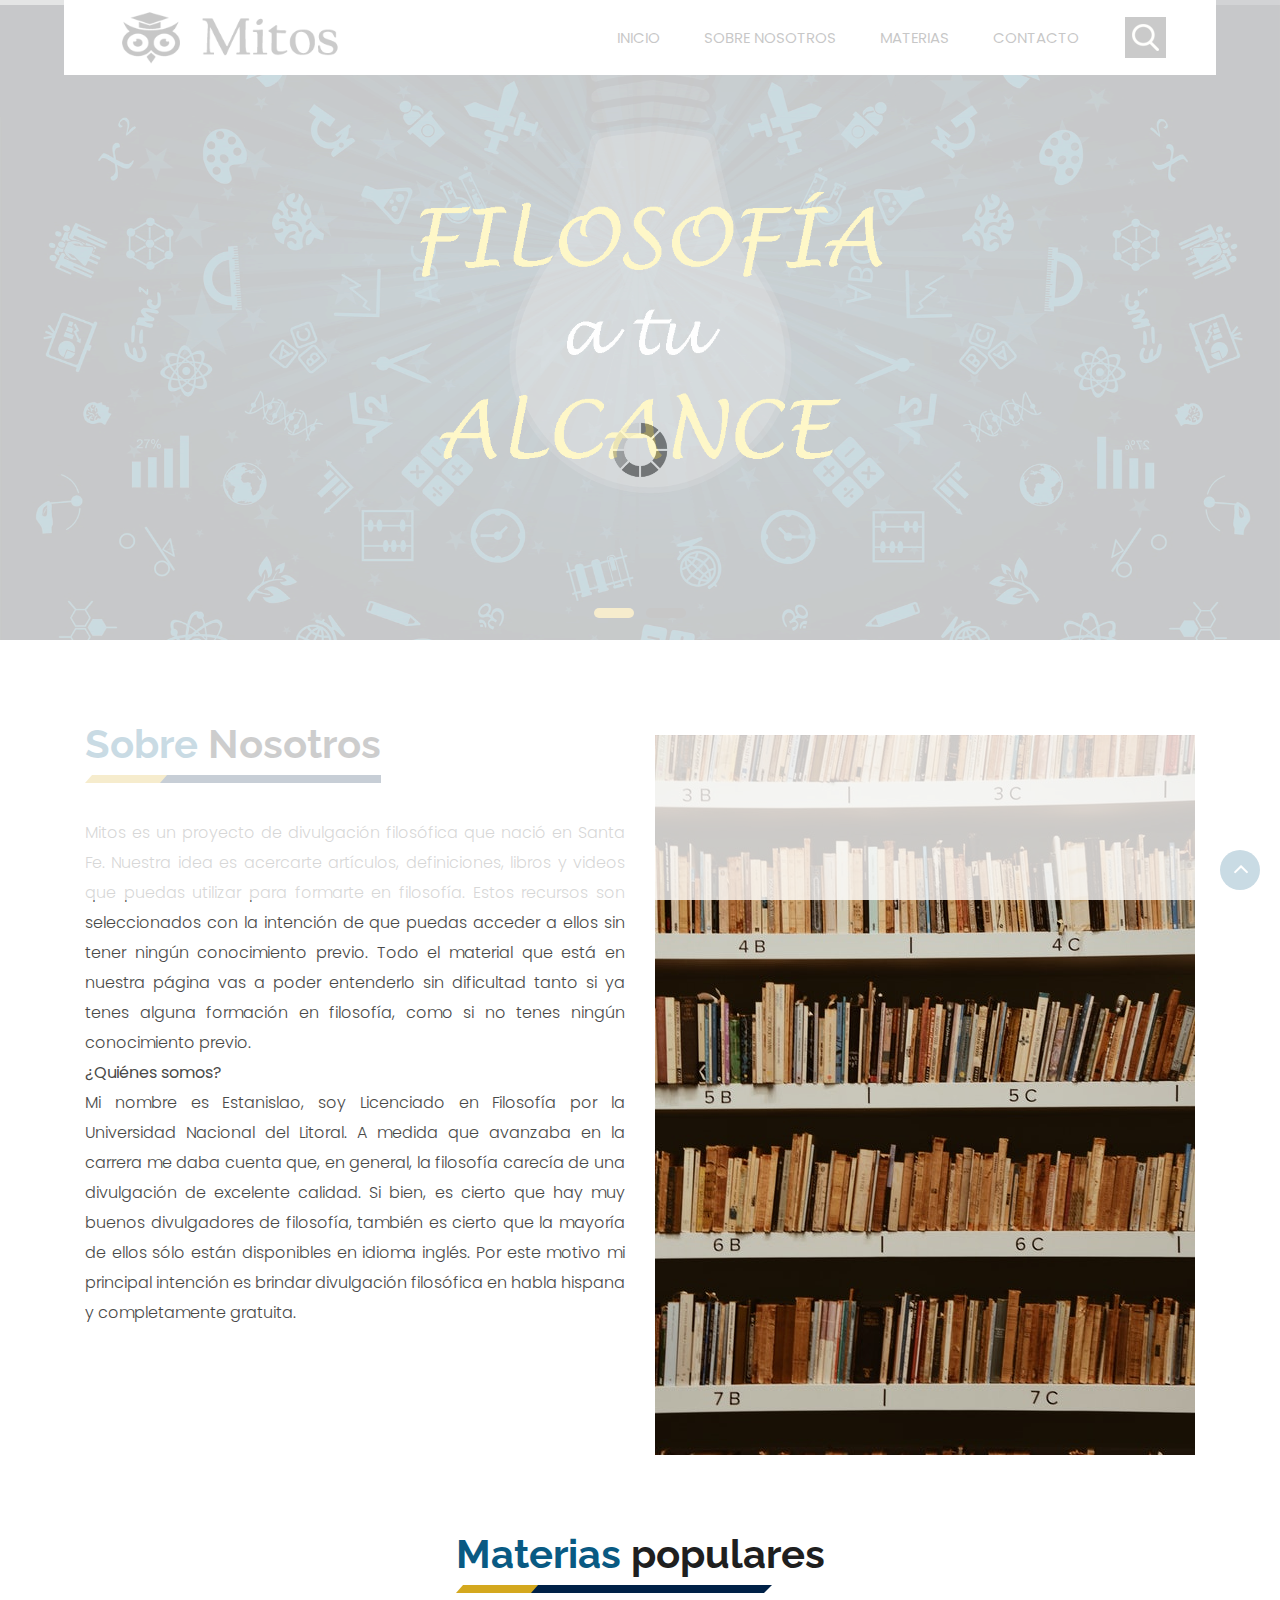
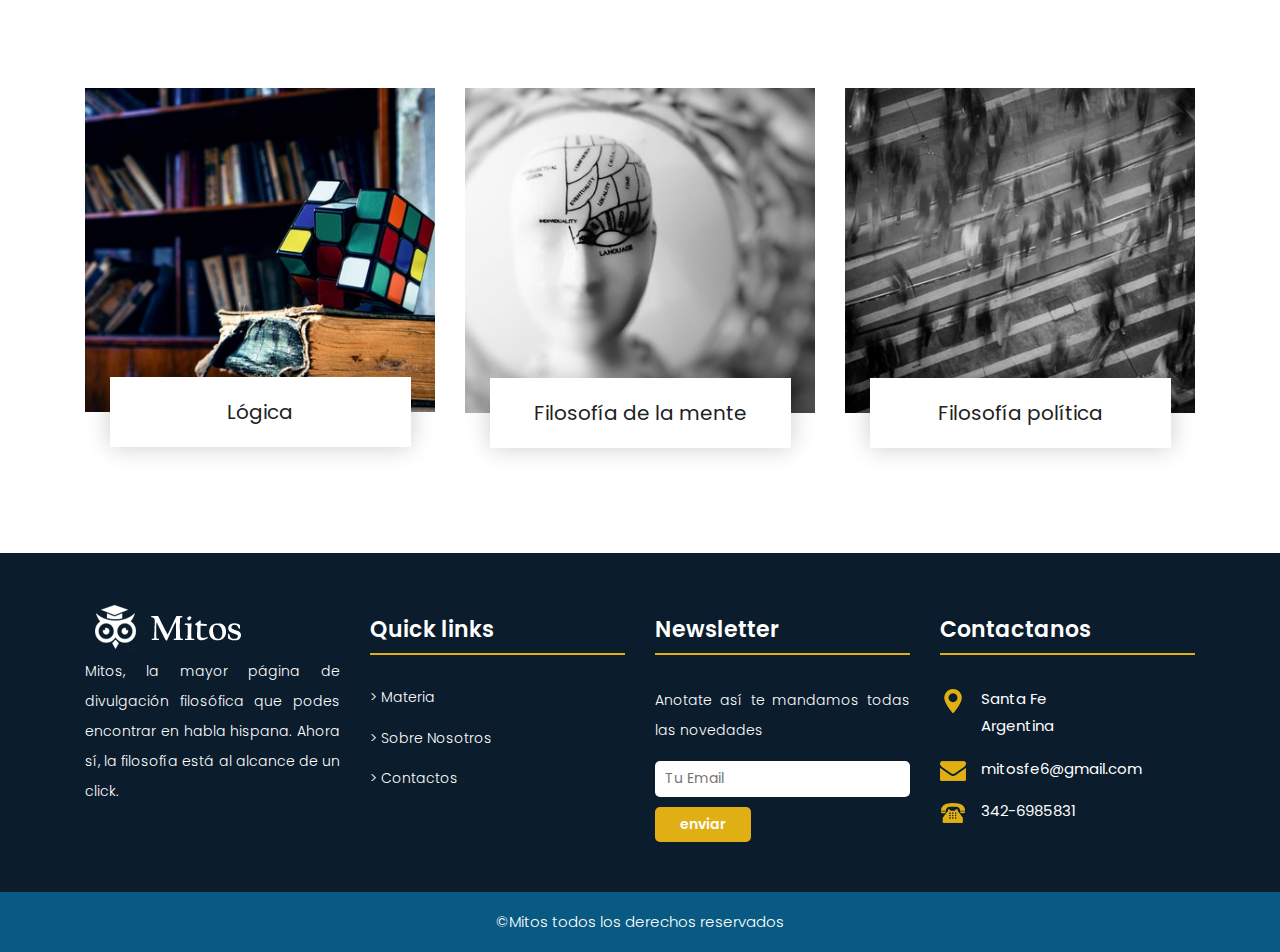
==== about.html @ c51c0468 "Add files via upload" ====
<!DOCTYPE html>
<html lang="en">
<!-- Basic -->

<head>
    <meta charset="utf-8">
    <meta http-equiv="X-UA-Compatible" content="IE=edge">

    <!-- Mobile Metas -->
    <meta name="viewport" content="width=device-width, minimum-scale=1.0, maximum-scale=1.0, user-scalable=no">

    <!-- Site Metas -->
    <title>Mitos</title>
    <meta name="keywords" content="Filosofía, divulgación, pensamiento crítico, filósofos, lógica">
    <meta name="description" content="Página web dedicada a la divulgación filosófica">
    <meta name="author" content="Mitos">

    <!-- Site Icons -->
    <link rel="shortcut icon" href="#" type="image/x-icon" />
    <link rel="apple-touch-icon" href="#" />

    <!-- Bootstrap CSS -->
    <link rel="stylesheet" href="css/bootstrap.min.css" />
    <!-- Pogo Slider CSS -->
    <link rel="stylesheet" href="css/pogo-slider.min.css" />
    <!-- Site CSS -->
    <link rel="stylesheet" href="css/style.css" />
    <!-- Responsive CSS -->
    <link rel="stylesheet" href="css/responsive.css" />
    <!-- Custom CSS -->
    <link rel="stylesheet" href="css/custom.css" />

    <!--[if lt IE 9]>
      <script src="https://oss.maxcdn.com/libs/html5shiv/3.7.0/html5shiv.js"></script>
      <script src="https://oss.maxcdn.com/libs/respond.js/1.4.2/respond.min.js"></script>
    <![endif]-->

    <link rel="shortcout icon" type="" href="images/fav.png"> <!--fav icon-->

</head>

<body id="home" data-spy="scroll" data-target="#navbar-wd" data-offset="98">

    <!-- LOADER -->
    <div id="preloader">
        <div class="loader">
            <img src="images/loader.gif" alt="#" />
        </div>
    </div>
    <!-- end loader -->
    <!-- END LOADER -->

    <!-- Start header -->
    <header class="top-header">
        <nav class="navbar header-nav navbar-expand-lg">
            <div class="container-fluid">
                <a class="navbar-brand" href="index.html"><img src="images/logo.png" alt="image"></a>
                <button class="navbar-toggler" type="button" data-toggle="collapse" data-target="#navbar-wd" aria-controls="navbar-wd" aria-expanded="false" aria-label="Toggle navigation">
                    <span></span>
                    <span></span>
                    <span></span>
                </button>
                <div class="collapse navbar-collapse justify-content-end" id="navbar-wd">
                    <ul class="navbar-nav">
                        <li><a class="nav-link active" href="index.html">Inicio</a></li>
                        <li><a class="nav-link" href="about.html">Sobre nosotros</a></li>
                        <li><a class="nav-link" href="cursos.html">Materias</a></li>
						            <li><a class="nav-link" href="contact.html">Contacto</a></li>
                    </ul>
                </div>
                <div class="search-box">
                    <input type="text" class="search-txt" placeholder="Search">
                    <a class="search-btn">
                        <img src="images/search_icon.png" alt="#" />
                    </a>
                </div>
            </div>
        </nav>
    </header>
    <!-- End header -->
    <!-- Start Banner -->
    <div class="ulockd-home-slider">
        <div class="container-fluid">
            <div class="row">
                <div class="pogoSlider" id="js-main-slider">
                    <div class="pogoSlider-slide" style="background-image:url(images/banner_img1.png);">
                        <div class="container">
                            <div class="row">
                            </div>
                        </div>
                    </div>
                    <div class="pogoSlider-slide" style="background-image:url(images/banner_img2.png);">
                        <div class="container">
                            <div class="row">
                            </div>
                        </div>
                    </div>
                </div>
                <!-- .pogoSlider -->
            </div>
        </div>
    </div>
    <!-- End Banner -->
	<!-- section -->
    <div class="section margin-top_50">
        <div class="container">
            <div class="row">
                <div class="col-md-6 layout_padding_2">
                    <div class="full">
                        <div class="heading_main text_align_left">
						   <h2><span>Sobre</span> Nosotros</h2>
                        </div>
						<div class="full">
						  <p>Mitos es un proyecto de divulgación filosófica que nació en Santa Fe. Nuestra idea es acercarte artículos,
                definiciones, libros y videos que puedas utilizar para formarte en filosofía. Estos recursos son seleccionados
                con la intención de que puedas acceder a ellos sin tener ningún conocimiento previo. Todo el material que está
                en nuestra página vas a poder entenderlo sin dificultad tanto si ya tenes alguna formación en filosofía, como si
                no tenes ningún conocimiento previo. <br>
              <strong>¿Quiénes somos?</strong> <br>
                Mi nombre es Estanislao, soy Licenciado en Filosofía por la
                Universidad Nacional del Litoral. A medida que avanzaba en la carrera me daba cuenta que, en general, la filosofía
                carecía de una divulgación de excelente calidad. Si bien, es cierto que hay muy buenos divulgadores de filosofía,
                también es cierto que la mayoría de ellos sólo están disponibles en idioma inglés. Por este motivo mi principal intención
                es brindar divulgación filosófica en habla hispana y completamente gratuita. </p>
						</div>
          </div>
        </div>
				<div class="col-md-6">
                    <div class="full">
                        <img src="images/img13.jpg" alt="#" />
                    </div>
                </div>
            </div>
        </div>
    </div>
	<!-- end section -->
	<!-- section -->
    <div class="section layout_padding">
        <div class="container">
            <div class="row">
                <div class="col-md-12">
                    <div class="full">
                        <div class="heading_main text_align_center">
						   <h2><span>Materias </span>populares</h2>
                        </div>
					  </div>
                </div>
				<div class="col-md-4">
                    <div class="full blog_img_popular">
                       <img class="img-responsive" src="images/p1.jpg" alt="#" />
					   <h4> <a href="lógica.html">Lógica</a> </h4>
                    </div>
                </div>
				<div class="col-md-4">
                    <div class="full blog_img_popular">
                        <img class="img-responsive" src="images/p2.jpg" alt="#" />
						<h4> <a href="filomente.html">Filosofía de la mente</a> </h4>
                    </div>
                </div>
				<div class="col-md-4">
                    <div class="full blog_img_popular">
                        <img class="img-responsive" src="images/p3.jpg" alt="#" />
						<h4> <a href="filopolítica.html">Filosofía política</a> </h4>
                    </div>
                </div>
            </div>
        </div>
    </div>
	<!-- end section -->
  <!-- Start Footer -->
    <footer class="footer-box">
        <div class="container">

		   <div class="row">

		      <div class="col-xs-12 col-sm-6 col-md-6 col-lg-3">
			     <div class="footer_blog">
				    <div class="imagenbottom">
					   <img src="images/footer_logo.png" alt="#" />
					 </div>
					 <div class="full white_fonts">
					    <p>Mitos, la mayor página de divulgación filosófica que podes encontrar en
              habla hispana. Ahora sí, la filosofía está al alcance de un click.</p>
					 </div>
				 </div>
			  </div>

			  <div class="col-xs-12 col-sm-6 col-md-6 col-lg-3">
			       <div class="footer_blog footer_menu white_fonts">
						    <h3>Quick links</h3>
						    <ul>
							  <li><a href="cursos.html">> Materia</a></li>
							  <li><a href="about.html">> Sobre Nosotros</a></li>
							  <li><a href="contact.html">> Contactos</a></li>
							  <!--<li><a href="#">> LearnPress</a></li>-->
							 <!--<li><a href="#">> Release Status</a></li>-->
							</ul>
						 </div>
				 </div>

				 <div class="col-xs-12 col-sm-6 col-md-6 col-lg-3">
				 <div class="footer_blog full white_fonts">
						     <h3>Newsletter</h3>
							 <p>Anotate así te mandamos todas las novedades</p>
							 <div class="newsletter_form">
							    <form action="index.html">
								   <input type="email" placeholder="Tu Email" name="#" required />
								   <button>enviar</button>
								</form>
							 </div>
						 </div>
					</div>

			  <div class="col-xs-12 col-sm-6 col-md-6 col-lg-3">
				 <div class="footer_blog full white_fonts">
						     <h3>Contactanos</h3>
							 <ul class="full">
							   <li><img src="images/i5.png"><span>Santa Fe<br>Argentina</span></li>
							   <li><img src="images/i6.png"><span>mitosfe6@gmail.com</span></li>
							   <li><img src="images/i7.png"><span>342-6985831</span></li>
							 </ul>
						 </div>
					</div>

		   </div>

        </div>
    </footer>
    <!-- End Footer -->

    <div class="footer_bottom">
        <div class="container">
            <div class="row">
                <div class="col-12">
                    <p class="crp">©Mitos todos los derechos reservados</p>
                </div>
            </div>
        </div>
    </div>

    <a href="#" id="scroll-to-top" class="hvr-radial-out"><i class="fa fa-angle-up"></i></a>

    <!-- ALL JS FILES -->
    <script src="js/jquery.min.js"></script>
	<script src="js/popper.min.js"></script>
    <script src="js/bootstrap.min.js"></script>
    <!-- ALL PLUGINS -->
    <script src="js/jquery.magnific-popup.min.js"></script>
    <script src="js/jquery.pogo-slider.min.js"></script>
    <script src="js/slider-index.js"></script>
    <script src="js/smoothscroll.js"></script>
    <script src="js/form-validator.min.js"></script>
    <script src="js/contact-form-script.js"></script>
    <script src="js/isotope.min.js"></script>
    <script src="js/images-loded.min.js"></script>
    <script src="js/custom.js"></script>
	<script>
	/* counter js */

(function ($) {
	$.fn.countTo = function (options) {
		options = options || {};

		return $(this).each(function () {
			// set options for current element
			var settings = $.extend({}, $.fn.countTo.defaults, {
				from:            $(this).data('from'),
				to:              $(this).data('to'),
				speed:           $(this).data('speed'),
				refreshInterval: $(this).data('refresh-interval'),
				decimals:        $(this).data('decimals')
			}, options);

			// how many times to update the value, and how much to increment the value on each update
			var loops = Math.ceil(settings.speed / settings.refreshInterval),
				increment = (settings.to - settings.from) / loops;

			// references & variables that will change with each update
			var self = this,
				$self = $(this),
				loopCount = 0,
				value = settings.from,
				data = $self.data('countTo') || {};

			$self.data('countTo', data);

			// if an existing interval can be found, clear it first
			if (data.interval) {
				clearInterval(data.interval);
			}
			data.interval = setInterval(updateTimer, settings.refreshInterval);

			// initialize the element with the starting value
			render(value);

			function updateTimer() {
				value += increment;
				loopCount++;

				render(value);

				if (typeof(settings.onUpdate) == 'function') {
					settings.onUpdate.call(self, value);
				}

				if (loopCount >= loops) {
					// remove the interval
					$self.removeData('countTo');
					clearInterval(data.interval);
					value = settings.to;

					if (typeof(settings.onComplete) == 'function') {
						settings.onComplete.call(self, value);
					}
				}
			}

			function render(value) {
				var formattedValue = settings.formatter.call(self, value, settings);
				$self.html(formattedValue);
			}
		});
	};

	$.fn.countTo.defaults = {
		from: 0,               // the number the element should start at
		to: 0,                 // the number the element should end at
		speed: 1000,           // how long it should take to count between the target numbers
		refreshInterval: 100,  // how often the element should be updated
		decimals: 0,           // the number of decimal places to show
		formatter: formatter,  // handler for formatting the value before rendering
		onUpdate: null,        // callback method for every time the element is updated
		onComplete: null       // callback method for when the element finishes updating
	};

	function formatter(value, settings) {
		return value.toFixed(settings.decimals);
	}
}(jQuery));

jQuery(function ($) {
  // custom formatting example
  $('.count-number').data('countToOptions', {
	formatter: function (value, options) {
	  return value.toFixed(options.decimals).replace(/\B(?=(?:\d{3})+(?!\d))/g, ',');
	}
  });

  // start all the timers
  $('.timer').each(count);

  function count(options) {
	var $this = $(this);
	options = $.extend({}, options || {}, $this.data('countToOptions') || {});
	$this.countTo(options);
  }
});
	</script>
</body>

</html>
---- css/pogo-slider.min.css ----
.pogoSlider-dir-btn:focus,
.pogoSlider-nav-btn:focus {
	outline: 0
}

.pogoSlider {
	width: 100%;
	height: 0;
	padding-bottom: 50% !important;
	position: relative;
	overflow: hidden
}

#column-left .pogoSlider,
#column-right .pogoSlider,
#content .pogoSlider {
	margin-bottom: 20px
}

.pogoSlider--banner .pogoSlider-slide {
	ms-filter: "progid:DXImageTransform.Microsoft.Alpha(Opacity=100)";
	filter: alpha(opacity=100);
	opacity: 1
}

.pogoSlider-slide {
	width: 100%;
	height: 100%;
	position: absolute;
	background-size: cover;
	-ms-filter: "progid:DXImageTransform.Microsoft.Alpha(Opacity=0)";
	filter: alpha(opacity=0);
	opacity: 0;
	-webkit-perspective: 1300px;
	perspective: 1300px;
	overflow: hidden
}

.pogoSlider-loading {
	position: absolute;
	top: 0;
	left: 0;
	width: 100%;
	height: 100%;
	background: #eaeaea;
	z-index: 11
}

.pogoSlider-loading-icon {
	position: absolute;
	top: 50%;
	margin-top: -18px;
	left: 50%;
	margin-left: -18px;
	width: 36px;
	height: 36px;
	background-image: url([data-uri])
}

.pogoSlider-slide-element {
	-webkit-animation-fill-mode: both;
	animation-fill-mode: both
}

.m-pogoSlider .pogoSlider-slide-element {
	position: absolute;
	margin: 0;
	box-sizing: border-box
}

.pogoSlider-progressBar {
	position: absolute;
	width: 100%;
	height: 5px;
	top: 0;
	left: 0;
	background: #fff;
	-ms-filter: "progid:DXImageTransform.Microsoft.Alpha(Opacity=20)";
	filter: alpha(opacity=20);
	background: rgba(255, 255, 255, .2);
	z-index: 6
}

.pogoSlider-progressBar-duration {
	position: absolute;
	height: 100%;
	left: 0;
	width: 0;
	background: #fff;
	-ms-filter: "progid:DXImageTransform.Microsoft.Alpha(Opacity=40)";
	filter: alpha(opacity=40);
	background: rgba(255, 255, 255, .4)
}

.pogoSlider-dir-btn {
	position: absolute;
	z-index: 10;
	background: 0 0;
	width: 20px;
	height: 20px;
	border-color: #eaeaea;
	border-color: rgba(255, 255, 255, .7);
	border-style: solid;
	-webkit-transform: rotate(45deg);
	-ms-transform: rotate(45deg);
	transform: rotate(45deg);
	cursor: pointer
}

.pogoSlider-dir-btn:hover {
	border-color: #fff
}

.pogoSlider--dirBottomLeft .pogoSlider-dir-btn--prev,
.pogoSlider--dirBottomRight .pogoSlider-dir-btn--prev,
.pogoSlider--dirCenterHorizontal .pogoSlider-dir-btn--prev,
.pogoSlider--dirTopLeft .pogoSlider-dir-btn--prev,
.pogoSlider--dirTopRight .pogoSlider-dir-btn--prev {
	border-width: 0 0 3px 3px
}

.pogoSlider--dirBottomLeft .pogoSlider-dir-btn--next,
.pogoSlider--dirBottomRight .pogoSlider-dir-btn--next,
.pogoSlider--dirCenterHorizontal .pogoSlider-dir-btn--next,
.pogoSlider--dirTopLeft .pogoSlider-dir-btn--next,
.pogoSlider--dirTopRight .pogoSlider-dir-btn--next {
	border-width: 3px 3px 0 0
}

.pogoSlider--dirCenterVertical .pogoSlider-dir-btn--next {
	border-width: 3px 0 0 3px
}

.pogoSlider--dirCenterVertical .pogoSlider-dir-btn--prev {
	border-width: 0 3px 3px 0
}

.pogoSlider--dirCenterVertical .pogoSlider-dir-btn--next,
.pogoSlider--dirTopLeft .pogoSlider-dir-btn,
.pogoSlider--dirTopRight .pogoSlider-dir-btn {
	top: 14px
}

.pogoSlider--dirBottomLeft .pogoSlider-dir-btn--prev,
.pogoSlider--dirCenterHorizontal .pogoSlider-dir-btn--prev,
.pogoSlider--dirTopLeft .pogoSlider-dir-btn--prev {
	left: 14px
}

.pogoSlider--dirBottomLeft .pogoSlider-dir-btn--next,
.pogoSlider--dirTopLeft .pogoSlider-dir-btn--next {
	left: 50px
}

.pogoSlider--dirBottomRight .pogoSlider-dir-btn--prev,
.pogoSlider--dirTopRight .pogoSlider-dir-btn--prev {
	right: 50px
}

.pogoSlider--dirBottomRight .pogoSlider-dir-btn--next,
.pogoSlider--dirCenterHorizontal .pogoSlider-dir-btn--next,
.pogoSlider--dirTopRight .pogoSlider-dir-btn--next {
	right: 14px
}

.pogoSlider--dirBottomLeft .pogoSlider-dir-btn,
.pogoSlider--dirBottomRight .pogoSlider-dir-btn,
.pogoSlider--dirCenterVertical .pogoSlider-dir-btn--prev {
	bottom: 14px
}

.pogoSlider--dirCenterVertical .pogoSlider-dir-btn {
	left: 50%;
	margin-left: -10px
}

.pogoSlider--dirCenterHorizontal .pogoSlider-dir-btn {
	top: 50%;
	margin-top: -10px
}

.pogoSlider-nav {
	position: absolute;
	padding: 0;
	margin: 0;
	z-index: 10
}

.pogoSlider--navBottom .pogoSlider-nav,
.pogoSlider--navTop .pogoSlider-nav {
	left: 50%;
	-webkit-transform: translateX(-50%);
	-ms-transform: translateX(-50%);
	transform: translateX(-50%)
}

.pogoSlider--navTop .pogoSlider-nav {
	top: 10px
}

.pogoSlider--navBottom .pogoSlider-nav {
	bottom: 10px
}

.pogoSlider--navBottom .pogoSlider-nav li,
.pogoSlider--navTop .pogoSlider-nav li {
	display: inline;
	margin: 0 6px
}

.pogoSlider--navLeft .pogoSlider-nav,
.pogoSlider--navRight .pogoSlider-nav {
	top: 50%;
	-webkit-transform: translateY(-50%);
	-ms-transform: translateY(-50%);
	transform: translateY(-50%)
}

.pogoSlider--navLeft .pogoSlider-nav {
	left: 10px
}

.pogoSlider--navRight .pogoSlider-nav {
	right: 10px
}

.pogoSlider--navLeft .pogoSlider-nav li,
.pogoSlider--navRight .pogoSlider-nav li {
	display: block;
	margin: 6px 0
}

.pogoSlider-nav-btn {
	background: #ccc;
	background: rgba(255, 255, 255, .5);
	border: none;
	border-radius: 10px;
	width: 40px;
	height: 10px;
	box-shadow: 0 1px 1px rgba(0, 0, 0, .1);
	cursor: pointer
}

.pogoSlider-nav-btn--selected {
	background: #fff;
	box-shadow: 0 1px 1px rgba(0, 0, 0, .3)
}

.pogoSlider-slide-slice {
	overflow: hidden;
	position: absolute;
	background-size: cover
}

.pogoSlider-slide-slice-inner {
	position: absolute;
	overflow: hidden
}

.pogoSlider-animation-slideDownIn {
	-webkit-animation-name: slideDownIn;
	animation-name: slideDownIn
}

@-webkit-keyframes slideDownIn {
	0% {
		-webkit-transform: translateY(-50px);
		transform: translateY(-50px);
		opacity: 0
	}
	100% {
		-webkit-transform: translateY(0);
		transform: translateY(0);
		opacity: 1
	}
}

@keyframes slideDownIn {
	0% {
		-webkit-transform: translateY(-50px);
		transform: translateY(-50px);
		opacity: 0
	}
	100% {
		-webkit-transform: translateY(0);
		transform: translateY(0);
		opacity: 1
	}
}

.pogoSlider-animation-slideDownOut {
	-webkit-animation-name: slideDownOut;
	animation-name: slideDownOut
}

@-webkit-keyframes slideDownOut {
	0% {
		-webkit-transform: translateY(0);
		transform: translateY(0);
		opacity: 1
	}
	100% {
		-webkit-transform: translateY(50px);
		transform: translateY(50px);
		opacity: 0
	}
}

@keyframes slideDownOut {
	0% {
		-webkit-transform: translateY(0);
		transform: translateY(0);
		opacity: 1
	}
	100% {
		-webkit-transform: translateY(50px);
		transform: translateY(50px);
		opacity: 0
	}
}

.pogoSlider-animation-slideUpIn {
	-webkit-animation-name: slideUpIn;
	animation-name: slideUpIn
}

@-webkit-keyframes slideUpIn {
	0% {
		-webkit-transform: translateY(50px);
		transform: translateY(50px);
		opacity: 0
	}
	100% {
		-webkit-transform: translateY(0);
		transform: translateY(0);
		opacity: 1
	}
}

@keyframes slideUpIn {
	0% {
		-webkit-transform: translateY(50px);
		transform: translateY(50px);
		opacity: 0
	}
	100% {
		-webkit-transform: translateY(0);
		transform: translateY(0);
		opacity: 1
	}
}

.pogoSlider-animation-slideUpOut {
	-webkit-animation-name: slideUpOut;
	animation-name: slideUpOut
}

@-webkit-keyframes slideUpOut {
	0% {
		-webkit-transform: translateY(0);
		transform: translateY(0);
		opacity: 1
	}
	100% {
		-webkit-transform: translateY(50px);
		transform: translateY(50px);
		opacity: 0
	}
}

@keyframes slideUpOut {
	0% {
		-webkit-transform: translateY(0);
		transform: translateY(0);
		opacity: 1
	}
	100% {
		-webkit-transform: translateY(50px);
		transform: translateY(50px);
		opacity: 0
	}
}

.pogoSlider-animation-slideRightIn {
	-webkit-animation-name: slideRightIn;
	animation-name: slideRightIn
}

.pogoSlider-animation-slideRightOut {
	-webkit-animation-name: slideRightOut;
	animation-name: slideRightOut
}

@-webkit-keyframes slideRightIn {
	0% {
		-webkit-transform: translateX(-50px);
		transform: translateX(-50px);
		opacity: 0
	}
	100% {
		-webkit-transform: translateX(0);
		transform: translateX(0);
		opacity: 1
	}
}

@keyframes slideRightIn {
	0% {
		-webkit-transform: translateX(-50px);
		transform: translateX(-50px);
		opacity: 0
	}
	100% {
		-webkit-transform: translateX(0);
		transform: translateX(0);
		opacity: 1
	}
}

@-webkit-keyframes slideRightOut {
	0% {
		-webkit-transform: translateX(0);
		transform: translateX(0);
		opacity: 1
	}
	100% {
		-webkit-transform: translateX(50px);
		transform: translateX(50px);
		opacity: 0
	}
}

@keyframes slideRightOut {
	0% {
		-webkit-transform: translateX(0);
		transform: translateX(0);
		opacity: 1
	}
	100% {
		-webkit-transform: translateX(50px);
		transform: translateX(50px);
		opacity: 0
	}
}

.pogoSlider-animation-slideLeftIn {
	-webkit-animation-name: slideLeftIn;
	animation-name: slideLeftIn
}

.pogoSlider-animation-slideLeftOut {
	-webkit-animation-name: slideLeftOut;
	animation-name: slideLeftOut
}

@-webkit-keyframes slideLeftIn {
	0% {
		-webkit-transform: translateX(50px);
		transform: translateX(50px);
		opacity: 0
	}
	100% {
		-webkit-transform: translateX(0);
		transform: translateX(0);
		opacity: 1
	}
}

@keyframes slideLeftIn {
	0% {
		-webkit-transform: translateX(50px);
		transform: translateX(50px);
		opacity: 0
	}
	100% {
		-webkit-transform: translateX(0);
		transform: translateX(0);
		opacity: 1
	}
}

@-webkit-keyframes slideLeftOut {
	0% {
		-webkit-transform: translateX(0);
		transform: translateX(0);
		opacity: 1
	}
	100% {
		-webkit-transform: translateX(-50px);
		transform: translateX(-50px);
		opacity: 0
	}
}

@keyframes slideLeftOut {
	0% {
		-webkit-transform: translateX(0);
		transform: translateX(0);
		opacity: 1
	}
	100% {
		-webkit-transform: translateX(-50px);
		transform: translateX(-50px);
		opacity: 0
	}
}

.pogoSlider-animation-expandIn {
	-webkit-animation-name: expandIn;
	animation-name: expandIn
}

.pogoSlider-animation-expandOut {
	-webkit-animation-name: expandOut;
	animation-name: expandOut
}

@-webkit-keyframes expandIn {
	0% {
		-webkit-transform: scale(.7);
		transform: scale(.7);
		opacity: 0
	}
	100% {
		-webkit-transform: scale(1);
		transform: scale(1);
		opacity: 1
	}
}

@keyframes expandIn {
	0% {
		-webkit-transform: scale(.7);
		transform: scale(.7);
		opacity: 0
	}
	100% {
		-webkit-transform: scale(1);
		transform: scale(1);
		opacity: 1
	}
}

@-webkit-keyframes expandOut {
	0% {
		-webkit-transform: scale(1);
		transform: scale(1);
		opacity: 1
	}
	100% {
		-webkit-transform: scale(1.5);
		transform: scale(1.5);
		opacity: 0
	}
}

@keyframes expandOut {
	0% {
		-webkit-transform: scale(1);
		transform: scale(1);
		opacity: 1
	}
	100% {
		-webkit-transform: scale(1.5);
		transform: scale(1.5);
		opacity: 0
	}
}

.pogoSlider-animation-contractIn {
	-webkit-animation-name: contractIn;
	animation-name: contractIn
}

.pogoSlider-animation-contractOut {
	-webkit-animation-name: contractOut;
	animation-name: contractOut
}

@-webkit-keyframes contractIn {
	0% {
		-webkit-transform: scale(2);
		transform: scale(2);
		opacity: 0
	}
	100% {
		-webkit-transform: scale(1);
		transform: scale(1);
		opacity: 1
	}
}

@keyframes contractIn {
	0% {
		-webkit-transform: scale(2);
		transform: scale(2);
		opacity: 0
	}
	100% {
		-webkit-transform: scale(1);
		transform: scale(1);
		opacity: 1
	}
}

@-webkit-keyframes contractOut {
	0% {
		-webkit-transform: scale(1);
		transform: scale(1);
		opacity: 1
	}
	100% {
		-webkit-transform: scale(.5);
		transform: scale(.5);
		opacity: 0
	}
}

@keyframes contractOut {
	0% {
		-webkit-transform: scale(1);
		transform: scale(1);
		opacity: 1
	}
	100% {
		-webkit-transform: scale(.5);
		transform: scale(.5);
		opacity: 0
	}
}

.pogoSlider-animation-spinIn {
	-webkit-animation-name: spinIn;
	animation-name: spinIn
}

.pogoSlider-animation-spinOut {
	-webkit-animation-name: spinOut;
	animation-name: spinOut
}

@-webkit-keyframes spinIn {
	0% {
		-webkit-backface-visibility: hidden;
		backface-visibility: hidden;
		-webkit-transform: scale(0)rotate(720deg);
		transform: scale(0)rotate(720deg)
	}
	100% {
		-webkit-backface-visibility: hidden;
		backface-visibility: hidden;
		-webkit-transform: scale(1)rotate(0);
		transform: scale(1)rotate(0)
	}
}

@keyframes spinIn {
	0% {
		-webkit-backface-visibility: hidden;
		backface-visibility: hidden;
		-webkit-transform: scale(0)rotate(720deg);
		transform: scale(0)rotate(720deg)
	}
	100% {
		-webkit-backface-visibility: hidden;
		backface-visibility: hidden;
		-webkit-transform: scale(1)rotate(0);
		transform: scale(1)rotate(0)
	}
}

@-webkit-keyframes spinOut {
	0% {
		-webkit-backface-visibility: hidden;
		backface-visibility: hidden;
		-webkit-transform: scale(1)rotate(0);
		transform: scale(1)rotate(0)
	}
	100% {
		-webkit-backface-visibility: hidden;
		backface-visibility: hidden;
		-webkit-transform: scale(0)rotate(720deg);
		transform: scale(0)rotate(720deg)
	}
}

@keyframes spinOut {
	0% {
		-webkit-backface-visibility: hidden;
		backface-visibility: hidden;
		-webkit-transform: scale(1)rotate(0);
		transform: scale(1)rotate(0)
	}
	100% {
		-webkit-backface-visibility: hidden;
		backface-visibility: hidden;
		-webkit-transform: scale(0)rotate(720deg);
		transform: scale(0)rotate(720deg)
	}
}

.pogoSlider-animation-sideFallIn {
	-webkit-transform-style: preserve-3d;
	transform-style: preserve-3d;
	-webkit-animation-name: sideFallIn;
	animation-name: sideFallIn
}

.pogoSlider-animation-sideFallOut {
	-webkit-transform-style: preserve-3d;
	transform-style: preserve-3d;
	-webkit-animation-name: sideFallOut;
	animation-name: sideFallOut
}

@-webkit-keyframes sideFallIn {
	0% {
		-webkit-transform: translate(30%)translateZ(600px)rotate(10deg);
		transform: translate(30%)translateZ(600px)rotate(10deg);
		opacity: 0
	}
	100% {
		-webkit-transform: translate(0)translateZ(0)rotate(0);
		transform: translate(0)translateZ(0)rotate(0);
		opacity: 1
	}
}

@keyframes sideFallIn {
	0% {
		-webkit-transform: translate(30%)translateZ(600px)rotate(10deg);
		transform: translate(30%)translateZ(600px)rotate(10deg);
		opacity: 0
	}
	100% {
		-webkit-transform: translate(0)translateZ(0)rotate(0);
		transform: translate(0)translateZ(0)rotate(0);
		opacity: 1
	}
}

@-webkit-keyframes sideFallOut {
	0% {
		-webkit-transform: translate(0)translateZ(0)rotate(0);
		transform: translate(0)translateZ(0)rotate(0);
		opacity: 1
	}
	100% {
		-webkit-transform: translate(30%)translateZ(600px)rotate(10deg);
		transform: translate(30%)translateZ(600px)rotate(10deg);
		opacity: 0
	}
}

@keyframes sideFallOut {
	0% {
		-webkit-transform: translate(0)translateZ(0)rotate(0);
		transform: translate(0)translateZ(0)rotate(0);
		opacity: 1
	}
	100% {
		-webkit-transform: translate(30%)translateZ(600px)rotate(10deg);
		transform: translate(30%)translateZ(600px)rotate(10deg);
		opacity: 0
	}
}

.pogoSlider-animation-horizontal3DFlipIn {
	-webkit-transform-style: preserve-3d;
	transform-style: preserve-3d;
	-webkit-animation-name: horizontal3DFlipIn;
	animation-name: horizontal3DFlipIn
}

.pogoSlider-animation-horizontal3DFlipOut {
	-webkit-transform-style: preserve-3d;
	transform-style: preserve-3d;
	-webkit-animation-name: horizontal3DFlipOut;
	animation-name: horizontal3DFlipOut
}

@-webkit-keyframes horizontal3DFlipIn {
	0% {
		-webkit-transform: rotateY(-70deg);
		transform: rotateY(-70deg);
		opacity: 0
	}
	100% {
		-webkit-transform: rotateY(0);
		transform: rotateY(0);
		opacity: 1
	}
}

@keyframes horizontal3DFlipIn {
	0% {
		-webkit-transform: rotateY(-70deg);
		transform: rotateY(-70deg);
		opacity: 0
	}
	100% {
		-webkit-transform: rotateY(0);
		transform: rotateY(0);
		opacity: 1
	}
}

@-webkit-keyframes horizontal3DFlipOut {
	0% {
		-webkit-transform: rotateY(0);
		transform: rotateY(0);
		opacity: 1
	}
	100% {
		-webkit-transform: rotateY(-70deg);
		transform: rotateY(-70deg);
		opacity: 0
	}
}

@keyframes horizontal3DFlipOut {
	0% {
		-webkit-transform: rotateY(0);
		transform: rotateY(0);
		opacity: 1
	}
	100% {
		-webkit-transform: rotateY(-70deg);
		transform: rotateY(-70deg);
		opacity: 0
	}
}

.pogoSlider-animation-vertical3DFlipIn {
	-webkit-transform-style: preserve-3d;
	transform-style: preserve-3d;
	-webkit-animation-name: vertical3DFlipIn;
	animation-name: vertical3DFlipIn
}

.pogoSlider-animation-vertical3DFlipOut {
	-webkit-transform-style: preserve-3d;
	transform-style: preserve-3d;
	-webkit-animation-name: vertical3DFlipOut;
	animation-name: vertical3DFlipOut
}

@-webkit-keyframes vertical3DFlipIn {
	0% {
		-webkit-transform: rotateX(-70deg);
		transform: rotateX(-70deg);
		opacity: 0
	}
	100% {
		-webkit-transform: rotateX(0);
		transform: rotateX(0);
		opacity: 1
	}
}

@keyframes vertical3DFlipIn {
	0% {
		-webkit-transform: rotateX(-70deg);
		transform: rotateX(-70deg);
		opacity: 0
	}
	100% {
		-webkit-transform: rotateX(0);
		transform: rotateX(0);
		opacity: 1
	}
}

@-webkit-keyframes vertical3DFlipOut {
	0% {
		-webkit-transform: rotateX(0);
		transform: rotateX(0);
		opacity: 1
	}
	100% {
		-webkit-transform: rotateX(-70deg);
		transform: rotateX(-70deg);
		opacity: 0
	}
}

@keyframes vertical3DFlipOut {
	0% {
		-webkit-transform: rotateX(0);
		transform: rotateX(0);
		opacity: 1
	}
	100% {
		-webkit-transform: rotateX(-70deg);
		transform: rotateX(-70deg);
		opacity: 0
	}
}

.pogoSlider-animation-3DPivotIn {
	-webkit-transform-style: preserve-3d;
	transform-style: preserve-3d;
	-webkit-animation-name: pivotIn;
	animation-name: pivotIn
}

.pogoSlider-animation-3DPivotOut {
	-webkit-transform-style: preserve-3d;
	transform-style: preserve-3d;
	-webkit-animation-name: pivotOut;
	animation-name: pivotOut
}

@-webkit-keyframes pivotIn {
	0% {
		-webkit-transform: rotateX(-60deg);
		transform: rotateX(-60deg);
		-webkit-transform-origin: 50% 0;
		transform-origin: 50% 0;
		opacity: 0
	}
	100% {
		-webkit-transform: rotateX(0);
		transform: rotateX(0);
		-webkit-transform-origin: 0 0;
		transform-origin: 0 0;
		opacity: 1
	}
}

@keyframes pivotIn {
	0% {
		-webkit-transform: rotateX(-60deg);
		transform: rotateX(-60deg);
		-webkit-transform-origin: 50% 0;
		transform-origin: 50% 0;
		opacity: 0
	}
	100% {
		-webkit-transform: rotateX(0);
		transform: rotateX(0);
		-webkit-transform-origin: 0 0;
		transform-origin: 0 0;
		opacity: 1
	}
}

@-webkit-keyframes pivotOut {
	0% {
		-webkit-transform: rotateX(0);
		transform: rotateX(0);
		-webkit-transform-origin: 0 0;
		transform-origin: 0 0;
		opacity: 1
	}
	100% {
		-webkit-transform: rotateX(-60deg);
		transform: rotateX(-60deg);
		-webkit-transform-origin: 50% 0;
		transform-origin: 50% 0;
		opacity: 0
	}
}

@keyframes pivotOut {
	0% {
		-webkit-transform: rotateX(0);
		transform: rotateX(0);
		-webkit-transform-origin: 0 0;
		transform-origin: 0 0;
		opacity: 1
	}
	100% {
		-webkit-transform: rotateX(-60deg);
		transform: rotateX(-60deg);
		-webkit-transform-origin: 50% 0;
		transform-origin: 50% 0;
		opacity: 0
	}
}

.pogoSlider-animation-rollLeftIn {
	-webkit-animation-name: rollLeftIn;
	animation-name: rollLeftIn
}

.pogoSlider-animation-rollLeftOut {
	-webkit-animation-name: rollLeftOut;
	animation-name: rollLeftOut
}

@-webkit-keyframes rollLeftIn {
	0% {
		opacity: 0;
		-webkit-transform: translateX(100%)rotate(120deg);
		transform: translateX(100%)rotate(120deg)
	}
	100% {
		opacity: 1;
		-webkit-transform: translateX(0)rotate(0);
		transform: translateX(0)rotate(0)
	}
}

@keyframes rollLeftIn {
	0% {
		opacity: 0;
		-webkit-transform: translateX(100%)rotate(120deg);
		transform: translateX(100%)rotate(120deg)
	}
	100% {
		opacity: 1;
		-webkit-transform: translateX(0)rotate(0);
		transform: translateX(0)rotate(0)
	}
}

@-webkit-keyframes rollLeftOut {
	0% {
		opacity: 1;
		-webkit-transform: translateX(0)rotate(0);
		transform: translateX(0)rotate(0)
	}
	100% {
		opacity: 0;
		-webkit-transform: translateX(-100%)rotate(-120deg);
		transform: translateX(-100%)rotate(-120deg)
	}
}

@keyframes rollLeftOut {
	0% {
		opacity: 1;
		-webkit-transform: translateX(0)rotate(0);
		transform: translateX(0)rotate(0)
	}
	100% {
		opacity: 0;
		-webkit-transform: translateX(-100%)rotate(-120deg);
		transform: translateX(-100%)rotate(-120deg)
	}
}

.pogoSlider-animation-rollRightIn {
	-webkit-animation-name: rollRightIn;
	animation-name: rollRightIn
}

.pogoSlider-animation-rollRightOut {
	-webkit-animation-name: rollRightOut;
	animation-name: rollRightOut
}

@-webkit-keyframes rollRightIn {
	0% {
		opacity: 0;
		-webkit-transform: translateX(-100%)rotate(-120deg);
		transform: translateX(-100%)rotate(-120deg)
	}
	100% {
		opacity: 1;
		-webkit-transform: translateX(0)rotate(0);
		transform: translateX(0)rotate(0)
	}
}

@keyframes rollRightIn {
	0% {
		opacity: 0;
		-webkit-transform: translateX(-100%)rotate(-120deg);
		transform: translateX(-100%)rotate(-120deg)
	}
	100% {
		opacity: 1;
		-webkit-transform: translateX(0)rotate(0);
		transform: translateX(0)rotate(0)
	}
}

@-webkit-keyframes rollRightOut {
	0% {
		opacity: 1;
		-webkit-transform: translateX(0)rotate(0);
		transform: translateX(0)rotate(0)
	}
	100% {
		opacity: 0;
		-webkit-transform: translateX(100%)rotate(120deg);
		transform: translateX(100%)rotate(120deg)
	}
}

@keyframes rollRightOut {
	0% {
		opacity: 1;
		-webkit-transform: translateX(0)rotate(0);
		transform: translateX(0)rotate(0)
	}
	100% {
		opacity: 0;
		-webkit-transform: translateX(100%)rotate(120deg);
		transform: translateX(100%)rotate(120deg)
	}
}

.pogoSlider-animation-glideLeftIn {
	-webkit-animation-name: glideLeftIn;
	animation-name: glideLeftIn;
	-webkit-animation-timing-function: ease-out;
	animation-timing-function: ease-out
}

.pogoSlider-animation-glideLeftOut {
	-webkit-animation-name: glideLeftOut;
	animation-name: glideLeftOut;
	-webkit-animation-timing-function: ease-in;
	animation-timing-function: ease-in
}

@-webkit-keyframes glideLeftIn {
	0% {
		-webkit-transform: translateX(100%)skewX(-30deg);
		transform: translateX(100%)skewX(-30deg);
		opacity: 0
	}
	60% {
		-webkit-transform: translateX(-20%)skewX(30deg);
		transform: translateX(-20%)skewX(30deg);
		opacity: 1
	}
	80% {
		-webkit-transform: translateX(0)skewX(-15deg);
		transform: translateX(0)skewX(-15deg);
		opacity: 1
	}
	100% {
		-webkit-transform: translateX(0)skewX(0);
		transform: translateX(0)skewX(0);
		opacity: 1
	}
}

@keyframes glideLeftIn {
	0% {
		-webkit-transform: translateX(100%)skewX(-30deg);
		transform: translateX(100%)skewX(-30deg);
		opacity: 0
	}
	60% {
		-webkit-transform: translateX(-20%)skewX(30deg);
		transform: translateX(-20%)skewX(30deg);
		opacity: 1
	}
	80% {
		-webkit-transform: translateX(0)skewX(-15deg);
		transform: translateX(0)skewX(-15deg);
		opacity: 1
	}
	100% {
		-webkit-transform: translateX(0)skewX(0);
		transform: translateX(0)skewX(0);
		opacity: 1
	}
}

@-webkit-keyframes glideLeftOut {
	0% {
		-webkit-transform: translateX(0)skewX(0);
		transform: translateX(0)skewX(0);
		opacity: 1
	}
	100% {
		-webkit-transform: translateX(-100%)skewX(30deg);
		transform: translateX(-100%)skewX(30deg);
		opacity: 0
	}
}

@keyframes glideLeftOut {
	0% {
		-webkit-transform: translateX(0)skewX(0);
		transform: translateX(0)skewX(0);
		opacity: 1
	}
	100% {
		-webkit-transform: translateX(-100%)skewX(30deg);
		transform: translateX(-100%)skewX(30deg);
		opacity: 0
	}
}

.pogoSlider-animation-glideRightIn {
	-webkit-animation-name: glideRightIn;
	animation-name: glideRightIn;
	-webkit-animation-timing-function: ease-out;
	animation-timing-function: ease-out
}

.pogoSlider-animation-glideRightOut {
	-webkit-animation-name: glideRightOut;
	animation-name: glideRightOut;
	-webkit-animation-timing-function: ease-in;
	animation-timing-function: ease-in
}

@-webkit-keyframes glideRightIn {
	0% {
		-webkit-transform: translateX(-100%)skewX(30deg);
		transform: translateX(-100%)skewX(30deg);
		opacity: 0
	}
	60% {
		-webkit-transform: translateX(20%)skewX(-30deg);
		transform: translateX(20%)skewX(-30deg);
		opacity: 1
	}
	80% {
		-webkit-transform: translateX(0)skewX(15deg);
		transform: translateX(0)skewX(15deg);
		opacity: 1
	}
	100% {
		-webkit-transform: translateX(0)skewX(0);
		transform: translateX(0)skewX(0);
		opacity: 1
	}
}

@keyframes glideRightIn {
	0% {
		-webkit-transform: translateX(-100%)skewX(30deg);
		transform: translateX(-100%)skewX(30deg);
		opacity: 0
	}
	60% {
		-webkit-transform: translateX(20%)skewX(-30deg);
		transform: translateX(20%)skewX(-30deg);
		opacity: 1
	}
	80% {
		-webkit-transform: translateX(0)skewX(15deg);
		transform: translateX(0)skewX(15deg);
		opacity: 1
	}
	100% {
		-webkit-transform: translateX(0)skewX(0);
		transform: translateX(0)skewX(0);
		opacity: 1
	}
}

@-webkit-keyframes glideRightOut {
	0% {
		-webkit-transform: translateX(0)skewX(0);
		transform: translateX(0)skewX(0);
		opacity: 1
	}
	100% {
		-webkit-transform: translateX(100%)skewX(-30deg);
		transform: translateX(100%)skewX(-30deg);
		opacity: 0
	}
}

@keyframes glideRightOut {
	0% {
		-webkit-transform: translateX(0)skewX(0);
		transform: translateX(0)skewX(0);
		opacity: 1
	}
	100% {
		-webkit-transform: translateX(100%)skewX(-30deg);
		transform: translateX(100%)skewX(-30deg);
		opacity: 0
	}
}

.pogoSlider-animation-flipXIn {
	-webkit-backface-visibility: visible!important;
	backface-visibility: visible!important;
	-webkit-animation-name: flipXIn;
	animation-name: flipXIn
}

.pogoSlider-animation-flipXOut {
	-webkit-animation-name: flipXOut;
	animation-name: flipXOut;
	-webkit-backface-visibility: visible!important;
	backface-visibility: visible!important
}

@-webkit-keyframes flipXIn {
	0% {
		-webkit-transform: perspective(400px)rotateX(90deg);
		transform: perspective(400px)rotateX(90deg);
		opacity: 0
	}
	40% {
		-webkit-transform: perspective(400px)rotateX(-10deg);
		transform: perspective(400px)rotateX(-10deg)
	}
	70% {
		-webkit-transform: perspective(400px)rotateX(10deg);
		transform: perspective(400px)rotateX(10deg)
	}
	100% {
		-webkit-transform: perspective(400px)rotateX(0);
		transform: perspective(400px)rotateX(0);
		opacity: 1
	}
}

@keyframes flipXIn {
	0% {
		-webkit-transform: perspective(400px)rotateX(90deg);
		transform: perspective(400px)rotateX(90deg);
		opacity: 0
	}
	40% {
		-webkit-transform: perspective(400px)rotateX(-10deg);
		transform: perspective(400px)rotateX(-10deg)
	}
	70% {
		-webkit-transform: perspective(400px)rotateX(10deg);
		transform: perspective(400px)rotateX(10deg)
	}
	100% {
		-webkit-transform: perspective(400px)rotateX(0);
		transform: perspective(400px)rotateX(0);
		opacity: 1
	}
}

@-webkit-keyframes flipXOut {
	0% {
		-webkit-transform: perspective(400px)rotateX(0);
		transform: perspective(400px)rotateX(0);
		opacity: 1
	}
	100% {
		-webkit-transform: perspective(400px)rotateX(90deg);
		transform: perspective(400px)rotateX(90deg);
		opacity: 0
	}
}

@keyframes flipXOut {
	0% {
		-webkit-transform: perspective(400px)rotateX(0);
		transform: perspective(400px)rotateX(0);
		opacity: 1
	}
	100% {
		-webkit-transform: perspective(400px)rotateX(90deg);
		transform: perspective(400px)rotateX(90deg);
		opacity: 0
	}
}

.pogoSlider-animation-flipYIn {
	-webkit-backface-visibility: visible!important;
	backface-visibility: visible!important;
	-webkit-animation-name: flipYIn;
	animation-name: flipYIn
}

.pogoSlider-animation-flipYOut {
	-webkit-backface-visibility: visible!important;
	backface-visibility: visible!important;
	-webkit-animation-name: flipYOut;
	animation-name: flipYOut
}

@-webkit-keyframes flipYIn {
	0% {
		-webkit-transform: perspective(400px)rotateY(90deg);
		transform: perspective(400px)rotateY(90deg);
		opacity: 0
	}
	40% {
		-webkit-transform: perspective(400px)rotateY(-10deg);
		transform: perspective(400px)rotateY(-10deg)
	}
	70% {
		-webkit-transform: perspective(400px)rotateY(10deg);
		transform: perspective(400px)rotateY(10deg)
	}
	100% {
		-webkit-transform: perspective(400px)rotateY(0);
		transform: perspective(400px)rotateY(0);
		opacity: 1
	}
}

@keyframes flipYIn {
	0% {
		-webkit-transform: perspective(400px)rotateY(90deg);
		transform: perspective(400px)rotateY(90deg);
		opacity: 0
	}
	40% {
		-webkit-transform: perspective(400px)rotateY(-10deg);
		transform: perspective(400px)rotateY(-10deg)
	}
	70% {
		-webkit-transform: perspective(400px)rotateY(10deg);
		transform: perspective(400px)rotateY(10deg)
	}
	100% {
		-webkit-transform: perspective(400px)rotateY(0);
		transform: perspective(400px)rotateY(0);
		opacity: 1
	}
}

@-webkit-keyframes flipYOut {
	0% {
		-webkit-transform: perspective(400px)rotateY(0);
		transform: perspective(400px)rotateY(0);
		opacity: 1
	}
	100% {
		-webkit-transform: perspective(400px)rotateY(90deg);
		transform: perspective(400px)rotateY(90deg);
		opacity: 0
	}
}

@keyframes flipYOut {
	0% {
		-webkit-transform: perspective(400px)rotateY(0);
		transform: perspective(400px)rotateY(0);
		opacity: 1
	}
	100% {
		-webkit-transform: perspective(400px)rotateY(90deg);
		transform: perspective(400px)rotateY(90deg);
		opacity: 0
	}
}

.pogoSlider-animation-foldInLeft {
	-webkit-animation-name: foldInLeft;
	animation-name: foldInLeft;
	-webkit-animation-fill-mode: forwards;
	animation-fill-mode: forwards;
	-webkit-backface-visibility: hidden;
	backface-visibility: hidden;
	-webkit-transform-origin: 0 0 0;
	-ms-transform-origin: 0 0 0;
	transform-origin: 0 0 0;
	-webkit-transform-style: preserve-3d;
	transform-style: preserve-3d
}

@-webkit-keyframes foldInLeft {
	0% {
		-webkit-transform: rotateY(0);
		transform: rotateY(0)
	}
	100% {
		-webkit-transform: rotateY(-180deg);
		transform: rotateY(-180deg)
	}
}

@keyframes foldInLeft {
	0% {
		-webkit-transform: rotateY(0);
		transform: rotateY(0)
	}
	100% {
		-webkit-transform: rotateY(-180deg);
		transform: rotateY(-180deg)
	}
}

.pogoSlider-animation-foldOutLeft {
	-webkit-animation-name: foldOutLeft;
	animation-name: foldOutLeft;
	-webkit-animation-fill-mode: forwards;
	animation-fill-mode: forwards;
	-webkit-backface-visibility: hidden;
	backface-visibility: hidden;
	-webkit-transform-origin: 100% 100% 0;
	-ms-transform-origin: 100% 100% 0;
	transform-origin: 100% 100% 0;
	-webkit-transform-style: preserve-3d;
	transform-style: preserve-3d
}

@-webkit-keyframes foldOutLeft {
	0% {
		-webkit-transform: rotateY(180deg);
		transform: rotateY(180deg)
	}
	100% {
		-webkit-transform: rotateY(0);
		transform: rotateY(0)
	}
}

@keyframes foldOutLeft {
	0% {
		-webkit-transform: rotateY(180deg);
		transform: rotateY(180deg)
	}
	100% {
		-webkit-transform: rotateY(0);
		transform: rotateY(0)
	}
}

.pogoSlider-animation-foldInRight {
	-webkit-animation-name: foldInRight;
	animation-name: foldInRight;
	-webkit-animation-fill-mode: forwards;
	animation-fill-mode: forwards;
	-webkit-backface-visibility: hidden;
	backface-visibility: hidden;
	-webkit-transform-origin: 100% 100% 0;
	-ms-transform-origin: 100% 100% 0;
	transform-origin: 100% 100% 0;
	-webkit-transform-style: preserve-3d;
	transform-style: preserve-3d
}

@-webkit-keyframes foldInRight {
	0% {
		-webkit-transform: rotateY(0);
		transform: rotateY(0)
	}
	100% {
		-webkit-transform: rotateY(180deg);
		transform: rotateY(180deg)
	}
}

@keyframes foldInRight {
	0% {
		-webkit-transform: rotateY(0);
		transform: rotateY(0)
	}
	100% {
		-webkit-transform: rotateY(180deg);
		transform: rotateY(180deg)
	}
}

.pogoSlider-animation-foldOutRight {
	-webkit-animation-name: foldOutRight;
	animation-name: foldOutRight;
	-webkit-animation-fill-mode: forwards;
	animation-fill-mode: forwards;
	-webkit-backface-visibility: hidden;
	backface-visibility: hidden;
	-webkit-transform-origin: 0 0 0;
	-ms-transform-origin: 0 0 0;
	transform-origin: 0 0 0;
	-webkit-transform-style: preserve-3d;
	transform-style: preserve-3d
}

@-webkit-keyframes foldOutRight {
	0% {
		-webkit-transform: rotateY(-180deg);
		transform: rotateY(-180deg)
	}
	100% {
		-webkit-transform: rotateY(0);
		transform: rotateY(0)
	}
}

@keyframes foldOutRight {
	0% {
		-webkit-transform: rotateY(-180deg);
		transform: rotateY(-180deg)
	}
	100% {
		-webkit-transform: rotateY(0);
		transform: rotateY(0)
	}
}

.pogoSlider-animation-expandReveal {
	-webkit-animation-name: expandReveal;
	animation-name: expandReveal;
	-webkit-animation-fill-mode: forwards;
	animation-fill-mode: forwards
}

@-webkit-keyframes expandReveal {
	0% {
		-webkit-transform: scale(1);
		transform: scale(1);
		opacity: 1
	}
	100% {
		-webkit-transform: scale(1.3);
		transform: scale(1.3);
		opacity: 0
	}
}

@keyframes expandReveal {
	0% {
		-webkit-transform: scale(1);
		transform: scale(1);
		opacity: 1
	}
	100% {
		-webkit-transform: scale(1.3);
		transform: scale(1.3);
		opacity: 0
	}
}

.pogoSlider-animation-shrinkReveal {
	-webkit-animation-name: shrinkReveal;
	animation-name: shrinkReveal;
	-webkit-animation-fill-mode: forwards;
	animation-fill-mode: forwards
}

@-webkit-keyframes shrinkReveal {
	0% {
		-webkit-transform: scale(1);
		transform: scale(1);
		opacity: 1
	}
	100% {
		-webkit-transform: scale(.5);
		transform: scale(.5);
		opacity: 0
	}
}

@keyframes shrinkReveal {
	0% {
		-webkit-transform: scale(1);
		transform: scale(1);
		opacity: 1
	}
	100% {
		-webkit-transform: scale(.5);
		transform: scale(.5);
		opacity: 0
	}
}

.pogoSlider-animation-blocksReveal {
	-webkit-animation-name: blocksReveal;
	animation-name: blocksReveal;
	-webkit-animation-fill-mode: forwards;
	animation-fill-mode: forwards
}

@-webkit-keyframes blocksReveal {
	0% {
		-webkit-transform: scale(1);
		transform: scale(1);
		opacity: 1
	}
	100% {
		-webkit-transform: scale(.8);
		transform: scale(.8);
		opacity: 0
	}
}

@keyframes blocksReveal {
	0% {
		-webkit-transform: scale(1);
		transform: scale(1);
		opacity: 1
	}
	100% {
		-webkit-transform: scale(.8);
		transform: scale(.8);
		opacity: 0
	}
}

.pogoSlider-animation-downIn {
	-webkit-animation-name: downIn;
	animation-name: downIn;
	-webkit-animation-fill-mode: forwards;
	animation-fill-mode: forwards
}

@-webkit-keyframes downIn {
	0% {
		-webkit-transform: translateY(-100%);
		transform: translateY(-100%)
	}
	100% {
		-webkit-transform: translateY(0);
		transform: translateY(0)
	}
}

@keyframes downIn {
	0% {
		-webkit-transform: translateY(-100%);
		transform: translateY(-100%)
	}
	100% {
		-webkit-transform: translateY(0);
		transform: translateY(0)
	}
}

.pogoSlider-animation-downOut {
	-webkit-animation-name: downOut;
	animation-name: downOut;
	-webkit-animation-fill-mode: forwards;
	animation-fill-mode: forwards
}

@-webkit-keyframes downOut {
	0% {
		-webkit-transform: translateY(0);
		transform: translateY(0)
	}
	100% {
		-webkit-transform: translateY(100%);
		transform: translateY(100%)
	}
}

@keyframes downOut {
	0% {
		-webkit-transform: translateY(0);
		transform: translateY(0)
	}
	100% {
		-webkit-transform: translateY(100%);
		transform: translateY(100%)
	}
}

.pogoSlider-animation-upIn {
	-webkit-animation-name: upIn;
	animation-name: upIn;
	-webkit-animation-fill-mode: forwards;
	animation-fill-mode: forwards
}

@-webkit-keyframes upIn {
	0% {
		-webkit-transform: translateY(100%);
		transform: translateY(100%)
	}
	100% {
		-webkit-transform: translateY(0);
		transform: translateY(0)
	}
}

@keyframes upIn {
	0% {
		-webkit-transform: translateY(100%);
		transform: translateY(100%)
	}
	100% {
		-webkit-transform: translateY(0);
		transform: translateY(0)
	}
}

.pogoSlider-animation-upOut {
	-webkit-animation-name: upOut;
	animation-name: upOut;
	-webkit-animation-fill-mode: forwards;
	animation-fill-mode: forwards
}

@-webkit-keyframes upOut {
	0% {
		-webkit-transform: translateY(0);
		transform: translateY(0)
	}
	100% {
		-webkit-transform: translateY(-100%);
		transform: translateY(-100%)
	}
}

@keyframes upOut {
	0% {
		-webkit-transform: translateY(0);
		transform: translateY(0)
	}
	100% {
		-webkit-transform: translateY(-100%);
		transform: translateY(-100%)
	}
}

.pogoSlider-animation-rightIn {
	-webkit-animation-name: rightIn;
	animation-name: rightIn;
	-webkit-animation-fill-mode: forwards;
	animation-fill-mode: forwards
}

@-webkit-keyframes rightIn {
	0% {
		-webkit-transform: translateX(-100%);
		transform: translateX(-100%)
	}
	100% {
		-webkit-transform: translateX(0);
		transform: translateX(0)
	}
}

@keyframes rightIn {
	0% {
		-webkit-transform: translateX(-100%);
		transform: translateX(-100%)
	}
	100% {
		-webkit-transform: translateX(0);
		transform: translateX(0)
	}
}

.pogoSlider-animation-rightOut {
	-webkit-animation-name: rightOut;
	animation-name: rightOut;
	-webkit-animation-fill-mode: forwards;
	animation-fill-mode: forwards
}

@-webkit-keyframes rightOut {
	0% {
		-webkit-transform: translateX(0);
		transform: translateX(0)
	}
	100% {
		-webkit-transform: translateX(100%);
		transform: translateX(100%)
	}
}

@keyframes rightOut {
	0% {
		-webkit-transform: translateX(0);
		transform: translateX(0)
	}
	100% {
		-webkit-transform: translateX(100%);
		transform: translateX(100%)
	}
}

.pogoSlider-animation-leftIn {
	-webkit-animation-name: leftIn;
	animation-name: leftIn;
	-webkit-animation-fill-mode: forwards;
	animation-fill-mode: forwards
}

@-webkit-keyframes leftIn {
	0% {
		-webkit-transform: translateX(100%);
		transform: translateX(100%)
	}
	100% {
		-webkit-transform: translateX(0);
		transform: translateX(0)
	}
}

@keyframes leftIn {
	0% {
		-webkit-transform: translateX(100%);
		transform: translateX(100%)
	}
	100% {
		-webkit-transform: translateX(0);
		transform: translateX(0)
	}
}

.pogoSlider-animation-leftOut {
	-webkit-animation-name: leftOut;
	animation-name: leftOut;
	-webkit-animation-fill-mode: forwards;
	animation-fill-mode: forwards
}

@-webkit-keyframes leftOut {
	0% {
		-webkit-transform: translateX(0);
		transform: translateX(0)
	}
	100% {
		-webkit-transform: translateX(-100%);
		transform: translateX(-100%)
	}
}

@keyframes leftOut {
	0% {
		-webkit-transform: translateX(0);
		transform: translateX(0)
	}
	100% {
		-webkit-transform: translateX(-100%);
		transform: translateX(-100%)
	}
}
---- css/style.css ----
/*------------------------------------------------------------------
    IMPORT FONTS
-------------------------------------------------------------------*/

@import url('https://fonts.googleapis.com/css?family=Poppins:100,100i,200,200i,300,300i,400,400i,500,500i,600,600i,700,700i,800,800i,900,900i');
@import url('https://fonts.googleapis.com/css?family=Montserrat:100,100i,200,200i,300,300i,400,400i,500,500i,600,600i,700,700i,800,800i');
@import url('https://fonts.googleapis.com/css?family=Great+Vibes');
@import url('https://fonts.googleapis.com/css?family=Raleway:100,100i,200,200i,300,300i,400,400i,500,500i,600,600i,700,700i,800,800i,900,900i');

/*------------------------------------------------------------------
    IMPORT FILES
-------------------------------------------------------------------*/

@import url(animate.css);
@import url(font-awesome.min.css);
@import url(magnific-popup.css);
@import url(responsiveslides.css);
@import url(timeline.css);
@import url(flaticon.css);

/*------------------------------------------------------------------
    SKELETON
-------------------------------------------------------------------*/

body {
	color: #666666;
	font-size: 15px;
	font-family: 'Poppins', sans-serif;
	line-height: 1.80857;
	overflow-x: hidden !important;
}

a {
	color: #1f1f1f;
	text-decoration: none !important;
	outline: none !important;
	-webkit-transition: all .3s ease-in-out;
	-moz-transition: all .3s ease-in-out;
	-ms-transition: all .3s ease-in-out;
	-o-transition: all .3s ease-in-out;
	transition: all .3s ease-in-out;
}

h1,
h2,
h3,
h4,
h5,
h6 {
	letter-spacing: 0;
	font-weight: normal;
	position: relative;
	padding: 0 0 10px 0;
	font-weight: normal;
	line-height: 120% !important;
	color: #1f1f1f;
	margin: 0
}

h1 {
	font-size: 24px
}

h2 {
	font-size: 22px
}

h3 {
	font-size: 18px
}

h4 {
	font-size: 21px;
	color: #07528d;
	margin-top: 25px;
}

h5 {
	font-size: 14px
}

h6 {
	font-size: 13px
}

h1 a,
h2 a,
h3 a,
h4 a,
h5 a,
h6 a {
	color: #212121;
	text-decoration: none!important;
	opacity: 1
}

h1 a:hover,
h2 a:hover,
h3 a:hover,
h4 a:hover,
h5 a:hover,
h6 a:hover {
	opacity: .8
}

a {
	color: #1f1f1f;
	text-decoration: none;
	outline: none;
}

.dark_bg {
	background: #000;
}

.padding_left_right {
	padding-left: 30px;
	padding-right: 30px;
}

a,
.btn {
	text-decoration: none !important;
	outline: none !important;
	-webkit-transition: all .3s ease-in-out;
	-moz-transition: all .3s ease-in-out;
	-ms-transition: all .3s ease-in-out;
	-o-transition: all .3s ease-in-out;
	transition: all .3s ease-in-out;
}

.btn-custom {
	margin-top: 20px;
	background-color: transparent !important;
	border: 2px solid #ddd;
	padding: 12px 40px;
	font-size: 16px;
}

.lead {
	font-size: 18px;
	line-height: 30px;
	color: #767676;
	margin: 0;
	padding: 0;
}

blockquote {
	margin: 20px 0 20px;
	padding: 30px;
}

ul,
li,
ol {
	list-style: none;
	margin: 0px;
	padding: 0px;
}

button:focus {
	outline: none;
}

.form-control::-moz-placeholder {
	color: #ffffff;
	opacity: 1;
}


/*------------------------------------------------------------------
   LOADER
-------------------------------------------------------------------*/

#preloader {
	width: 100%;
	height: 100%;
	top: 0;
	right: 0;
	bottom: 0;
	left: 0;
	z-index: 11000;
	position: fixed;
	display: block;
	display: flex;
	justify-content: center;
	align-items: center;
	background: #fff;
}

.loader {
    display: block;
    flex-wrap: wrap;
    width: 250px;
    height: auto;
    -webkit-transform-style: preserve-3d;
}

.loader img {
    width: 100%;
    height: auto;
}

.box {
	position: absolute;
	top: 0;
	left: 0;
	width: 75px;
	height: 75px;
	background-image: none;
	background-size: auto auto;
	background-image: none;
	-webkit-animation: move 2s ease-in-out infinite both;
	animation: move 2s ease-in-out infinite both;
	animation-delay: 0s;
	animation-delay: 0s;
	animation-delay: 0s;
	background-image: url('../images/gb.png');
	background-size: 100% 100%;
}

.box:nth-child(1) {
	-webkit-animation-delay: -1s;
	animation-delay: -1s;
}

.box:nth-child(2) {
	-webkit-animation-delay: -2s;
	animation-delay: -2s;
}

.box:nth-child(3) {
	-webkit-animation-delay: -3s;
	animation-delay: -3s;
}

@-webkit-keyframes move {
	0%,
	100% {
		-webkit-transform: none;
		transform: none;
	}
	12.5% {
		-webkit-transform: translate(40px, 0);
		transform: translate(40px, 0);
	}
	25% {
		-webkit-transform: translate(80px, 0);
		transform: translate(80px, 0);
	}
	37.5% {
		-webkit-transform: translate(80px, 40px);
		transform: translate(80px, 40px);
	}
	50% {
		-webkit-transform: translate(80px, 40px);
		transform: translate(80px, 40px);
	}
	62.5% {
		-webkit-transform: translate(30px, 60px);
		transform: translate(30px, 60px);
	}
	75% {
		-webkit-transform: translate(0, 80px);
		transform: translate(0, 40px);
	}
	87.5% {
		-webkit-transform: translate(0, 40px);
		transform: translate(0, 40px);
	}
}

@keyframes move {
	0%,
	100% {
		-webkit-transform: none;
		transform: none;
	}
	12.5% {
		-webkit-transform: translate(40px, 0);
		transform: translate(40px, 0);
	}
	25% {
		-webkit-transform: translate(80px, 0);
		transform: translate(80px, 0);
	}
	37.5% {
		-webkit-transform: translate(80px, 40px);
		transform: translate(80px, 40px);
	}
	50% {
		-webkit-transform: translate(80px, 80px);
		transform: translate(80px, 80px);
	}
	62.5% {
		-webkit-transform: translate(40px, 80px);
		transform: translate(40px, 80px);
	}
	75% {
		-webkit-transform: translate(0, 80px);
		transform: translate(0, 80px);
	}
	87.5% {
		-webkit-transform: translate(0, 40px);
		transform: translate(0, 40px);
	}
}

#scroll-to-top {
	width: 40px;
	height: 40px;
	position: fixed;
	bottom: 10px;
	right: 20px;
	display: flex !important;
	justify-content: center;
	font-size: 25px;
	border-radius: 0;
	transition: .2s;
	letter-spacing: 1px;
	text-align: center;
	line-height: 40px;
	color: #ffffff;
	font-weight: 900;
	border-radius: 100%;
}

#scroll-to-top i.fa.fa-angle-up {
    position: relative;
    top: 6px;
    left: 6px;
}

.padding_bottom-0 {
	padding-bottom: 0 !important;
}

/*------------------------------------------------------------------ HEADER -------------------------------------------------------------------*/

.top-header .navbar {
	padding: 5px 0px;
}

.top-header {
    position: absolute;
    top: 0px;
    left: 0px;
    z-index: 20;
    background-position: left;
    background-repeat: no-repeat;
    background-color: #fff;
    background-size: auto 100%;
    width: 90%;
    margin: 0 5%;
}

.top-header .navbar .navbar-collapse ul li a {
	text-transform: uppercase;
	font-size: 15px;
	padding: 7px 20px;
	position: relative;
	font-weight: 400;
	overflow: hidden;
	color: #000;
}

a.navbar-brand {
    left: 0;
    position: relative;
}

a.navbar-brand img {
    height: 55px;
}

.top-header .navbar .navbar-collapse ul li a.active {}
.top-header .navbar .navbar-collapse ul li a:hover,
.top-header .navbar .navbar-collapse ul li a:focus {
	background: transparent;
	color: #d4a81e;
}

.search_icon.nav-link img {
	width: 25px;
}

.top-header .navbar .navbar-collapse ul li {
	margin: 0 2px;
}

.top-header.fixed-menu {
    width: 100%;
    position: fixed;
    box-shadow: 0px 3px 6px 3px rgba(0, 0, 0, 0.06);
    -webkit-animation-duration: 1s;
    animation-duration: 1s;
    -webkit-animation-fill-mode: both;
    animation-fill-mode: both;
    -webkit-animation-name: fadeInDown;
    animation-name: fadeInDown;
    background: #fff;
    z-index: 20;
    margin: 0;
}

.navbar-toggler {
	border: 2px solid #d4a81e !important;
	border-radius: 0;
	margin: 15px 15px;
	padding: 8px 8px;
	-webkit-transition: all 0.2s linear;
	-moz-transition: all 0.2s linear;
	-o-transition: all 0.2s linear;
	transition: all 0.2s linear;
}

.navbar-toggler span {
	background: #d4a81e;
	display: block;
	width: 22px;
	height: 2px;
	margin: 0 auto;
	margin-top: 0px;
	margin-top: 0px;
	-webkit-border-radius: 1px;
	-moz-border-radius: 1px;
	border-radius: 1px;
	-webkit-transition: all 0.2s linear;
	-moz-transition: all 0.2s linear;
	-o-transition: all 0.2s linear;
	transition: all 0.2s linear;
}

.navbar-toggler span+span {
	margin-top: 5px;
}

.navbar-toggler:hover {
	border: 2px solid #d4a81e;
}

.navbar-toggler:hover span {
	background: #d4a81e;
}

.tab_menu {
    overflow: scroll;
}
.tab_menu ul {
    width: 950px;
}
.full > img {
    width: 100%;
		margin-top: 3em;
}
.blog_img_popular {
    margin-bottom: 30px;
}
/* search bar */

.search-box {
	position: absolute;
	top: 0;
	right: 50px;
	height: auto;
	padding: 0;
	margin-top: 17px;
}

.search-box:hover .search-txt {
	width: 240px;
	padding: 0 10px;
}

.top-header #navbar-wd {
	padding-right: 100px;
}

.search-btn {
	float: right;
	width: 41px;
	height: 41px;
	background: transparent;
	display: flex;
	justify-content: center;
	align-items: center;
	background: #111;
}

.search-txt {
	border: none;
	outline: none;
	float: left;
	padding: 0;
	color: #000;
	font-size: 14px;
	line-height: 41px;
	width: 0;
	transition: width 400ms;
	background: #fff;
	padding: 0;
	font-weight: 300;
}

.theme_color {
	color: #d4a81e;
}


/*------------------------------------------------------------------ Banner -------------------------------------------------------------------*/

.home-slider {
	position: relative;
	height: 540px;
}

.lbox-caption {
	display: table;
	height: 100% !important;
	width: 100% !important;
	left: 0 !important;
}

.lbox-caption {
	position: absolute;
	margin: 0 auto;
	left: 0;
	right: 0;
	z-index: 10;
}

.lbox-details {
	display: table-cell;
	text-align: center;
	vertical-align: middle;
	position: absolute;
	top: 0px;
	left: 0;
	right: 0;
	height: 100%;
	padding: 22% 0%;
}

.lbox-details::before {
	content: "";
	position: absolute;
	top: 0px;
	left: 0px;
	width: 100%;
	height: 100%;
	z-index: 2;
}

.lbox-details h1 {
	font-size: 54px;
	font-family: 'Montserrat', sans-serif;
	color: #ffffff;
	font-weight: 600;
	position: relative;
	z-index: 3;
}

.lbox-details h2 {
	font-size: 48px;
	color: #ffffff;
	font-weight: 300;
	position: relative;
	z-index: 3;
}

.lbox-details p {
	color: #ffffff;
	position: relative;
	z-index: 3;
}

.lbox-details p strong {
	color: #70c6eb;
	font-size: 40px;
	font-family: 'Montserrat', sans-serif;
}

.lbox-details a.btn {
	background: #ffffff;
	padding: 10px 20px;
	font-size: 20px;
	text-transform: capitalize;
	color: #3a4149;
	border-radius: 0px;
	position: relative;
	z-index: 3;
}

.lbox-details a.btn:hover {
	background: #70c6eb;
}

.pogoSlider-nav-btn {
	background: #000;
}

.pogoSlider-nav-btn--selected {
	background: #d4a81e !important;
}

.pogoSlider--navBottom .pogoSlider-nav {
    bottom: 1em;
}

.pogoSlider--dirCenterHorizontal .pogoSlider-dir-btn {
	display: none;
}

.img-responsive {
	max-width: 100%;
}

.slide_text h3 {
    font-size: 55px;
    font-weight: 600;
    padding: 0;
    line-height: 45px !important;
    text-align: center;
    color: #fff;
}

.slide_text h3 span {
    font-size: 40px;
}

.slide_text h4 {
    font-size: 30px;
    font-weight: 300;
    margin: 10px 0 0 0;
    padding: 0;
    text-transform: uppercase;
    text-align: center;
    color: #fff;
}

.slide_text p {
    color: #d4a81e;
    font-size: 20px;
    font-weight: 300;
    padding-top: 0;
    line-height: normal;
    margin-bottom: 0;
}

.contact_bt {
    width: 180px;
    height: 50px;
    background: #d4a81e;
    color: #fff;
    float: left;
    line-height: 50px;
    text-align: center;
    font-size: 18px;
    font-weight: 500;
    margin-top: 50px;
    border-radius: 5px;
}

.contact_bt:hover,
.contact_bt:focus {
    color: #fff;
}

.dark_bg .contact_bt {
    margin-top: 30px;
}

.slide_text {
    margin-top: 220px;
    padding-left: 0;
}

.tab_menu {
    width: 100%;
    height: 110px;
    background: #fff;
    float: left;
    border-radius: 10px;
    margin-top: -50px;
    position: relative;
    z-index: 9;
    box-shadow: 0px 0 14px 0 rgba(0,0,0,.3);
    overflow: hidden;
    padding: 0 30px;
}

.tab_menu ul li:nth-child(7),.tab_menu ul li:nth-child(5) {
    background: #002147;
    transform: skew(-30deg);
	color:#fff;
}

.tab_menu ul li:nth-child(6) {
    background: #d4a81e;
    transform: skew(-30deg);
	color:#fff;
}

.tab_menu ul li:nth-child(7) a,.tab_menu ul li:nth-child(5) a {
    transform: skew(30deg);
	float: left;
	color: #fff;
}

.tab_menu ul li:nth-child(6) a {
    transform: skew(30deg);
	float: left;
	color: #fff;
}

.tab_menu ul li span {
    font-size: 17px;
    font-weight: 500;
    text-align: center;
    width: 100%;
    float: left;
}

.tab_menu ul li {
    width: 14.25%;
    float: left;
    padding: 25px 0;
    display: flex;
    justify-content: center;
}

span.icon {
    float: left;
    width: 100%;
    text-align: center;
}

span.icon img {
    height: 35px;
}

/*------------------------------------------------------------------ About -------------------------------------------------------------------*/

.tooltip-1 {
	display: inline-block;
	position: relative;
	color: #70c6eb;
	opacity: 1;
}

.tooltip__wave {
	width: 30%;
	height: 20px;
	position: absolute;
	bottom: -10px;
	left: 0;
	right: 0px;
	margin: 0 auto;
	overflow: hidden;
}

.tooltip__wave span {
	position: absolute;
	left: -100%;
	width: 200%;
	height: 100%;
	background: url(../images/wave.svg) repeat-x center center;
	background-size: 50% auto;
}

.about-box {
	padding: 70px 0px;
}

.title-box {
	text-align: center;
	margin-bottom: 30px;
}

.title-box h2 {
	font-size: 75px;
	font-family: 'Great Vibes', cursive;
	color: #e91327;
	font-weight: 400;
	padding: 0;
}

.title-box h2 span {
	color: #70c6eb;
	text-decoration: underline;
}

.about-main-info h2 span {
	color: #70c6eb;
	text-decoration: underline;
}

.about-main-info {
	margin-bottom: 30px;
}

.about-m {}

.about-img {
	padding: 30px 0px;
}

.about-img img {
	border-radius: 10px;
}

.about-m ul {
	display: block;
	text-align: center;
	padding-bottom: 30px;
}

.about-m ul li {
	display: inline-block;
	text-align: center;
}

.about-m ul li a {
	background: #528780;
	color: #ffffff;
	width: 38px;
	height: 38px;
	text-align: center;
	line-height: 38px;
	display: block;
	border-radius: 50px;
	margin: 0px 5px;
}

.about-m ul li a:hover {
	background: #333333;
	color: #ffffff;
}

.about-main-info h2 {
	font-size: 45px;
	color: #e91327;
	font-weight: 600;
}

.about-main-info a {
	border-radius: 2px;
	transition: .2s;
	padding: 10px 25px;
	background: #e91327;
	color: #ffffff;
	font-weight: 300;
	font-size: 15px;
	border-radius: 0 15px;
	margin-top: 10px;
}

.about-main-info a:hover {
	color: #ffffff;
}

.about-main-info div.full>img {
	height: 500px;
}

.hvr-radial-out {
    display: inline-block;
    vertical-align: middle;
    -webkit-transform: perspective(1px) translateZ(0);
    transform: perspective(1px) translateZ(0);
    box-shadow: 0 0 1px rgba(0, 0, 0, 0);
    position: relative;
    overflow: hidden;
    background: #095a83;
    -webkit-transition-property: color;
    transition-property: color;
    -webkit-transition-duration: 0.3s;
    transition-duration: 0.3s;
    color: #fff;
    float: left;
    width: 165px;
    height: 45px;
    text-align: center;
    line-height: 45px;
    margin-top: 20px;
    font-weight: 600;
    text-indent: -10px;
}

.hvr-radial-out:after {
    content: "";
    display: flex;
    width: 25px;
    height: 100px;
    background: #fff;
    position: absolute;
    z-index: 11;
    top: 0;
    right: -6px;
    transform: skew(-20deg);
}

.hvr-radial-out::before {
	content: "";
	position: absolute;
	z-index: -1;
	top: 0;
	left: 0;
	right: 0;
	bottom: 0;
	background: #070500;
	border-radius: 100%;
	-webkit-transform: scale(0);
	transform: scale(0);
	-webkit-transition-property: transform;
	transition-property: transform;
	-webkit-transition-duration: 0.3s;
	transition-duration: 0.3s;
	-webkit-transition-timing-function: ease-out;
	transition-timing-function: ease-out;
}

.hvr-radial-out:hover::before,
.hvr-radial-out:focus::before,
.hvr-radial-out:active::before {
	-webkit-transform: scale(2);
	transform: scale(2);
}

a.hvr-radial-out:hover,
a.hvr-radial-out:focus {
	color: #fff;
}

a#scroll-to-top::after {
    display: none;
}

.silver_bg .hvr-radial-out:after {
    background: #eee;
}

/*------------------------------------------------------------------ Services -------------------------------------------------------------------*/

.service_blog {
    float: left;
    width: 100%;
    border: solid #555 1px;
    padding: 30px;
    margin-top: 30px;
    transition: ease all 0.2s;
}

.service_blog:hover, .service_blog:focus {
    box-shadow: 0 0 30px 0 rgba(0,0,0,.2);
    transform: scale(1.02);
}

.service_blog h4 {
    font-weight: 600;
    text-transform: uppercase;
    font-size: 18px;
    border-bottom: solid #222 2px;
    color: #222;
    margin-bottom: 15px;
}

.effect-service {
	position: relative;
	height: auto;
	text-align: center;
	cursor: pointer;
	border: 8px solid #eee;
	margin-bottom: 30px;
}

figure.effect-service {
	background: -webkit-linear-gradient(-45deg, #EC65B7 0%, #05E0D8 100%);
	background: linear-gradient(-45deg, #EC65B7 0%, #05E0D8 100%);
}

figure img {
	position: relative;
	display: block;
	min-height: 100%;
	max-width: 100%;
	opacity: 0.8;
}

figure.effect-service img {
	opacity: 0.85;
	-webkit-transition: opacity 0.35s;
	transition: opacity 0.35s;
}

figure figcaption,
.grid figure figcaption>a {
	position: absolute;
	top: 0;
	left: 0;
	width: 100%;
	height: 100%;
}

figure figcaption {
	padding: 10px;
	color: #fff;
	text-transform: capitalize;
	font-size: 1.25em;
	-webkit-backface-visibility: hidden;
	backface-visibility: hidden;
}

figure.effect-service h2 {
	padding: 20px;
	width: 50%;
	height: 50%;
	text-align: left;
	-webkit-transition: -webkit-transform 0.35s;
	transition: transform 0.35s;
	-webkit-transform: translate3d(10px, 10px, 0);
	transform: translate3d(10px, 10px, 0);
}

figure.effect-service h2 {
	background: #e91327;
	padding: 13px;
	width: 94%;
	height: 58px;
	border: 0;
	margin: 0;
	font-weight: 200;
	font-size: 34px;
	color: #ffffff;
	text-align: center;
	font-family: 'Great Vibes', cursive;
}

figure.effect-service p {
	padding: 15px;
	width: 100%;
	height: 80%;
	font-size: 14px;
	border: 2px solid #fff;
	margin: 0;
	font-weight: 300;
	display: none;
}

figure.effect-service p {
	float: right;
	padding: 20px;
	text-align: left;
	opacity: 0;
	-webkit-transition: opacity 0.35s, -webkit-transform 0.35s;
	transition: opacity 0.35s, transform 0.35s;
	-webkit-transform: translate3d(-50%, -50%, 0);
	transform: translate3d(-50%, -50%, 0);
}

figure figcaption>a {
	z-index: 1000;
	text-indent: 200%;
	white-space: nowrap;
	font-size: 0;
	opacity: 0;
}

figure.effect-service:hover img {
	opacity: 0.6;
}

figure.effect-service:hover p {
	opacity: 1;
}

figure.effect-service:hover {
	border: 8px solid #e91327;
}


/*------------------------------------------------------------------ Gallery -------------------------------------------------------------------*/

.gallery-box {
	padding: 70px 0px 120px;
}

.gallery-box ul {}

.gallery-box ul li {
	position: relative;
	width: 31.33%;
	margin: 0 1% 20px !important;
	padding: 0px;
	float: left;
	border: none;
	overflow: hidden;
	margin-bottom: 0px;
}

.gallery-box ul li a {
	position: relative;
	display: inline-block;
	border: 4px solid #ffffff;
}

.gallery-box ul li a::before {
	content: "";
	position: absolute;
	background: rgba(233, 19, 39, 0.9);
	width: 100%;
	height: 100%;
	left: 0px;
	top: 100%;
	opacity: 0;
	transition: all 0.3s ease-in-out;
	-webkit-transition: all 0.3s ease-in-out;
	-moz-transition: all 0.3s ease-in-out;
	-o-transition: all 0.3s ease-in-out;
	-moz-transition: all 0.3s ease-in-out;
}

.gallery-box ul li a .overlay {
	background: #70c6eb;
	color: #3a4149;
	font-size: 22px;
	text-align: center;
	width: 38px;
	height: 38px;
	display: inline-block;
	position: absolute;
	left: 50%;
	top: 50%;
	transform: translate(-50%, -50%);
	opacity: 0;
	transition: all 0.3s ease-in-out;
	-webkit-transition: all 0.3s ease-in-out;
	-moz-transition: all 0.3s ease-in-out;
	-o-transition: all 0.3s ease-in-out;
	-moz-transition: all 0.3s ease-in-out;
}

.gallery-box ul li a:hover::before {
	top: 0;
	opacity: 1;
}

.gallery-box ul li a:hover .overlay {
	opacity: 1;
}

.gallery-box ul li a:hover {
	border: 4px solid #e91327;
}

.gallery-box ul li a .overlay {
	background: #fff;
	color: #e91327;
}


/*------------------------------------------------------------------ Properties -------------------------------------------------------------------*/

.properties-box {
	padding: 70px 0px;
	background-color: #f2f3f5;
}

.single-team-member {
	position: relative;
	margin-top: 30px;
	border: 10px solid #fff;
	box-shadow: 0 2px 5px rgba(0, 0, 0, .1);
}

.filter-button-group {
	margin-bottom: 30px;
}

.filter-button-group button {
	border-radius: 2px;
	transition: .2s;
	letter-spacing: 1px;
	padding: 10px 18px;
	background: #57cef8;
	color: #ffffff;
	cursor: pointer;
	border: none;
}

.filter-button-group button:hover {
	color: #ffffff;
}

.properties-single {
	margin-bottom: 30px;
	background: #ffffff;
	transition: all 0.5s ease 0s;
}

.fuit {
	position: absolute;
	left: 50%;
	top: 50%;
	transform: translate(-50%, -50%);
	z-index: 100;
}

.fuit a {
	background: #57cef8;
	width: 40px;
	height: 40px;
	line-height: 40px;
	text-align: center;
	display: inline-block;
	color: #ffffff;
}

.for-sal {
	background: #3a4149;
	position: absolute;
	top: 10px;
	right: 10px;
	color: #ffffff;
	border-radius: 2px;
	padding: 5px 10px;
	font-size: 13px;
	z-index: 10;
}

.pro-price {
	background: #57cef8;
	position: absolute;
	bottom: 10px;
	left: 10px;
	color: #ffffff;
	border-radius: 2px;
	padding: 5px 10px;
	font-size: 13px;
	z-index: 10;
}

.properties-img {
	position: relative;
	overflow: hidden;
}

.properties-img img {
	-webkit-transition: all 1.5s;
	-moz-transition: all 1.5s;
	-o-transition: all 1.5s;
	-ms-transition: all 1.5s;
	transition: all 1.5s;
	transition-delay: 0s;
	-webkit-transition-delay: .5s;
	-moz-transition-delay: .5s;
	-o-transition-delay: .5s;
	-ms-transition-delay: .5s;
	transition-delay: .5s;
}

.properties-single:hover .properties-img img {
	-webkit-transform: scale(1.1);
	-moz-transform: scale(1.1);
	-o-transform: scale(1.1);
	-ms-transform: scale(1.1);
	transform: scale(1.1);
}

.hover-box {
	-ms-filter: progid:DXImageTransform.Microsoft.Alpha(Opacity=0);
	filter: alpha(opacity=0);
	opacity: 0;
	position: absolute;
	height: 100%;
	width: 100%;
	background: rgba(0, 0, 0, .5);
	color: #fff;
	-webkit-transition: all .9s ease;
	-moz-transition: all .9s ease;
	-o-transition: all .9s ease;
	-ms-transition: all .9s ease;
	transition: all .9s ease;
	transition-delay: 0s;
	-webkit-transition-delay: .5s;
	-moz-transition-delay: .5s;
	-o-transition-delay: .5s;
	-ms-transition-delay: .5s;
	transition-delay: .5s;
}

.properties-single:hover .hover-box {
	-ms-filter: progid:DXImageTransform.Microsoft.Alpha(Opacity=100);
	filter: alpha(opacity=100);
	opacity: 1;
	top: 0;
}

.properties-dit {
	padding: 15px;
}

.properties-dit h3 {
	font-size: 20px;
}

.properties-dit ul {
	padding: 10px 0px;
}

.properties-dit ul li {
	float: left;
	width: 33.33%;
	font-size: 12px;
	line-height: 30px;
}

.properties-dit ul li i {
	float: right;
	padding: 7px 10px;
	font-size: 15px;
	color: #57cef8;
}

.properties-dit p {
	margin: 0px;
}

.properties-dit p i {
	padding-right: 10px;
}

/*------------------------------------------------------------------ counter ----------------------------------------------------------------*/

h2.timer.count-title.count-number {
    color: #f43866;
    font-size: 60px;
    font-weight: 600;
    margin: 0;
    padding: 0;
    line-height: 60px;
}

p.count-text {
    color: #f43866;
    font-size: 22px;
    font-weight: 600;
    line-height: 20px;
    border-bottom: solid #fff 5px;
    padding-bottom: 10px;
    width: 50%;
}

/*------------------------------------------------------------------ Team -------------------------------------------------------------------*/

.team-box {
	padding: 70px 0px;
}

.team_member_img img {
    border: solid #ece9e2 20px;
    border-radius: 100%;
    width: 300px;
    height: 300px;
}

#team_slider h3 {
    margin-bottom: 10px;
    color: #000;
    font-size: 22px;
    font-weight: 600;
    padding: 0;
    margin-top: 25px;
}

#team_slider p {
    padding: 0 43px;
}

.team_member_img {
    position: relative;
}

.team_member_img .social_icon_team {
    position: absolute;
    top: 19px;
    left: 42px;
    width: 76%;
    height: 87%;
    display: flex;
    justify-content: center;
    align-items: center;
    border-radius: 100%;
    background: rgba(244,56,102,0.7);
	opacity:0;
	transition: ease all 0.2s;
}

.team_member_img:hover .social_icon_team,
.team_member_img:focus .social_icon_team {
	opacity: 1;
}

.our-team {
	text-align: center;
	overflow: hidden;
	position: relative;
	z-index: 1;
}

.our-team:before,
.our-team:after {
	content: "";
	width: 130px;
	height: 150px;
	background: #57cef8;
	position: absolute;
	z-index: -1;
}

.our-team:before {
	bottom: -20px;
	left: 0;
}

.our-team:after {
	top: -20px;
	right: 0;
}

.our-team .pic {
	margin: 8px;
	position: relative;
	border: 3px solid #57cef8;
	transition: all 0.5s ease 0s;
}

.our-team:hover .pic {
	border-color: #3a4149;
}

.our-team .pic:after {
	content: "";
	width: 100%;
	height: 0;
	background: #57cef8;
	position: absolute;
	top: 0;
	left: 0;
	opacity: 0;
	transform-origin: 0 0 0;
	transition: all 0.5s ease 0s;
}

.our-team:hover .pic:after {
	height: 100%;
	opacity: 0.85;
}

.our-team img {
	width: 100%;
	height: auto;
}

.our-team .team-content {
	width: 100%;
	position: absolute;
	top: -50%;
	left: 0;
	transition: all 0.5s ease 0.2s;
}

.our-team:hover .team-content {
	top: 38%;
}

.our-team .title {
	font-size: 18px;
	font-weight: 600;
	color: #fff;
	text-transform: capitalize;
	margin: 0px;
}

.our-team .post {
	font-size: 14px;
	color: #fff;
	line-height: 26px;
	text-transform: capitalize;
}

.our-team .social {
	padding: 0;
	margin: 40px 0 0 0;
	list-style: none;
}

.our-team .social li {
	display: inline-block;
}

.our-team .social li a {
	display: inline-block;
	width: 35px;
	height: 35px;
	line-height: 35px;
	border-radius: 50%;
	border: 1px solid #fff;
	font-size: 18px;
	color: #fff;
	margin: 0 7px;
	transition: all 0.5s ease 0s;
}

.our-team .social li a:hover {
	background: #fff;
	color: #00bed3;
}

@media only screen and (max-width: 990px) {
	.our-team {
		margin-bottom: 30px;
	}
}


/*------------------------------------------------------------------ Blog -------------------------------------------------------------------*/

.blog-box {
	padding: 70px 0px;
	background-color: #f2f3f5;
}

.blog-inner {
	background: #ffffff;
	text-align: center;
	margin-bottom: 30px;
	border: 10px solid #fff;
	box-shadow: 0 2px 5px rgba(0, 0, 0, .1);
}

.blog-img {
	margin-bottom: 15px;
	overflow: hidden;
}

.blog-img img {
	transition: all 0.9s ease 0s;
}

.blog-inner:hover .blog-img img {
	-moz-transform: scale(1.5) rotate(-10deg);
	-webkit-transform: scale(1.5) rotate(-10deg);
	-ms-transform: scale(1.5) rotate(-10deg);
	-o-transform: scale(1.5) rotate(-10deg);
	transform: scale(1.5) rotate(-10deg);
}

.blog-inner a {
	border-radius: 2px;
	transition: .2s;
	letter-spacing: 1px;
	padding: 10px 18px;
	background: #57cef8;
	color: #ffffff;
}

.blog-inner a:hover {
	color: #ffffff;
}


/*------------------------------------------------------------------ Contact -------------------------------------------------------------------*/

.contact-box {
	padding: 70px 0px;
}

.left-contact h2 {
	font-size: 22px;
	font-weight: 500;
	padding-bottom: 30px;
}

.cont-line {
	overflow: hidden;
	margin-bottom: 30px;
}

.icon-b {
	width: 55px;
	height: 55px;
	text-align: center;
	line-height: 55px;
	font-size: 25px;
	margin-right: 15px;
	color: #fff;
	border-radius: 100%;
	background: #d4a81e;
}

.dit-right h4 {
	font-size: 16px;
	color: #3a4149;
	font-weight: 500;
	margin: 0;
	padding: 0;
}

.dit-right p {
	font-size: 14px;
	margin-top: 0;
}

.dit-right a {
	font-size: 14px;
	color: #3a4149;
	font-weight: 300;
	line-height: normal;
}

.dit-right a:hover {
	color: #57cef8;
}

.contact-block {}

.contact-block .form-group .form-control {
	background: #333;
	height: 48px;
	font-size: 14px;
	border: 0;
	padding: 5px 20px;
	-webkit-box-shadow: none;
	box-shadow: none;
	border-radius: 0;
	font-weight: 200;
	letter-spacing: 0px;
}

.submit-button .btn-common {
	background-color: #d4a81e;
	height: 45px;
	line-height: 45px;
	font-size: 14px;
	font-weight: 400;
	color: #fff;
	padding: 0 20px;
	border: 0;
	outline: 0;
	text-transform: uppercase;
	border-radius: 0px;
	-webkit-transition: all 0.3s;
	-moz-transition: all 0.3s;
	-o-transition: all 0.3s;
	-ms-transition: all 0.3s;
	transition: all 0.3s;
	border-radius: 0;
	opacity: 1;
}

.contact-block .form-group textarea.form-control {
	height: 150px;
	padding-top: 15px;
}

.submit-button .btn-common:hover {
	background-color: #111;
	opacity: 1;
}

.custom-select {
	height: 45px;
	font-size: 16px;
}

select.form-control:not([size]):not([multiple]) {
	height: calc(45px + 2px);
}

.help-block ul li {
	color: red;
}

.footer-box {
    background: #0b1c2c;
    padding: 50px 0;
}

.footer-box .footer-company-name {
	text-align: center;
	margin: 0px;
	color: #333;
	font-size: 13px;
	font-weight: 400;
	padding-top: 2px;
}

.footer-box .footer-company-name a {
	color: #333;
	text-decoration: underline !important;
}

.footer-box .footer-company-name a:hover {
	color: #e91327;
}


/*------------------------------------------------------------------ Subscribe -------------------------------------------------------------------*/

.subscribe-box {
	padding: 70px 0px;
	background: #e91327;
}

.subscribe-inner {
	max-width: 500px;
	width: 100%;
	margin: 0 auto;
}

.subscribe-inner h2 {
	font-size: 80px;
	font-weight: 600;
	color: #ffffff;
	font-family: 'Great Vibes', cursive;
	padding: 0;
}

.subscribe-inner p {
	color: #cccccc;
}

.subscribe-inner .form-group .form-control-1 {
	width: 100%;
	padding: 12px 15px;
	border-radius: 0px;
	border: none;
}

.subscribe-inner .form-group button {
	border-radius: 0;
	transition: .2s;
	padding: 10px 18px;
	background: #222;
	color: #ffffff;
	border: none;
	cursor: pointer;
	font-weight: 300;
	letter-spacing: 0.1px;
	border-radius: 0 15px 0 15px;
}

.about-main-info h2 img {
	margin-top: -10px;
}

p {
    margin-top: 5px;
    margin-bottom: 1rem;
    font-size: 16px;
    font-weight: 300;
    line-height: 30px;
    color: #4a4a49;
}

.text_align_center {
	text-align: center;
}

.red_bg {
	background: #e91327;
}

.white_fonts p,
.white_fonts h1,
.white_fonts h2,
.white_fonts h3,
.white_fonts h4,
.white_fonts h5,
.white_fonts h6,
.white_fonts ul,
.white_fonts ul li,
.white_fonts ul li a,
.white_fonts ul i,
.white_fonts .post_info i,
.white_fonts div,
.white_fonts a.read_more {
	color: #fff !important;
}

.red_bg .about-main-info a {
	background: #fff;
	color: #e91327;
}

.testimonial_img {
	text-align: center;
	width: 100%;
	display: flex;
	justify-content: center;
}

.mfp-figure figure .mfp-bottom-bar {
	display: none;
}

#client_slider .carousel-indicators {
	bottom: -45px;
}

#client_slider .carousel-indicators li {
	height: 15px;
	width: 15px;
	border-radius: 100%;
	background: #999;
}

#client_slider .carousel-indicators li.active {
	background: #e91327;
}

.layout_padding {
	padding-top: 75px;
	padding-bottom: 75px;
}

.layout_padding_2 {
	padding-top: 30px;
	padding-bottom: 30px;
}

.heading_main h2 {
    font-size: 40px;
    font-weight: 700;
    padding: 0 0 15px 0;
    margin: 0 0 30px 0;
    font-family: 'Raleway', sans-serif;
    position: relative;
    background-image: url(../images/heading_main_border.png);
    background-position: left bottom;
    background-repeat: no-repeat;
}

.heading_main h2 span {
	color: #095a83;
}

.heading_main p.large {
    font-size: 20px;
    color: #605f5f;
    position: relative;
    padding: 0;
    font-weight: 500;
    margin: 0;
}

.heading_main p {
    font-family: 'Raleway', sans-serif;
}

.heading_main p.small_tag {
    color: #000;
    font-size: 18px;
    text-transform: uppercase;
    line-height: normal;
    font-weight: 600;
    margin: 0;
}

.heading_main.text_align_center {
    width: 100%;
    justify-content: center;
    margin-bottom: 20px;
}

.center {
	display: flex;
	justify-content: center;
}

p.section_count {
    font-size: 155px;
    margin: 0 45px 0 0;
    color: #cccac5;
    font-weight: 400;
    line-height: 70px;
}

.padding_0 {
	padding: 0;
}

.full {
	float: left;
	width: 100%;
	text-align: justify;
}

.heading_main {
    float: left;
    display: flex;
}

.theme_bg {
	background: #07528d;
}

h3.small_heading {
	font-size: 35px;
	font-weight: 600;
	line-height: normal;
}

.margin-top_20 {
	margin-top: 20px;
}

.margin-top_30 {
	margin-top: 30px;
}

.margin-top_50 {
	margin-top: 50px;
}

.margin-bottom_30 {
	margin-bottom: 30px;
}

.carousel a.carousel-control-prev {
    background: #d4a81e;
    opacity: 1;
    width: 55px;
    height: 50px;
    border-radius: 0;
    top: 50%;
    left: -80px;
}

.carousel a.carousel-control-next {
	background: #d4a81e;
	opacity: 1;
	width: 50px;
	height: 50px;
	border-radius: 0;
	top:50%;
	right: -80px;
}

#demo {
	margin-bottom: 20px;
}

ul.social_icon li a {
    width: 35px;
    height: 35px;
    background: #fff;
    float: left;
    border-radius: 100%;
    text-align: center;
    font-size: 16px;
}

ul.social_icon li i {
	color: #000 !important;
	line-height: 35px;
}

ul.social_icon li {
	float: left;
	margin: 0 5px;
}

.inner_page .top-header {

    position: relative;

}

.inner_page .inner_page_header {

    background: #1f1f1f;
    padding: 40px 0;

}

.inner_page .inner_page_header h3 {

    color: #fff;
    margin: 0;
    padding: 0;
    font-size: 25px;
    font-weight: 700;
    text-transform: uppercase;

}

.footer_bottom {
    background: #095a83;
    padding: 15px 0;
}

.footer_bottom p.crp {
    float: left;
    margin: 0;
    color: #fff;
    font-size: 15px;
    width: 100%;
    text-align: center;
}

.footer_menu ul {
    list-style: none;
    width: 100%;
    float: left;
}

.footer_blog li a {
    font-size: 14px;
    font-weight: 300 !important;
    color: #acaba9 !important;
}

.recent_post_footer p {
    color: #acaba9 !important;
    font-size: 13px;
}

.footer_blog h3 {
    margin-bottom: 10px;
}

.newsletter_form input {

    padding: 5px 10px;
    font-size: 14px;
    border: none;
    border-radius: 5px;
    margin-bottom: 10px;
    width: 100%;

}

.newsletter_form button {
    background: #e0af14;
    color: #fff;
    border: none;
    font-size: 14px;
    font-weight: 600;
    padding: 5px 25px;
    border-radius: 5px;
    cursor: pointer;
}

.footer_blog h3 {
    margin-bottom: 10px;
    font-size: 22px;
    color: #fff;
    border-bottom: solid #e0af14 2px;
    font-weight: 600;
    margin-top: 14px;
    float: right;
    width: 100%;
    margin-bottom: 30px;
}

footer.footer-box p {
    font-size: 14px;
}

.footer_blog {
    float: left;
    width: 100%;
}

.footer_blog ul li {
    display: flex;
}

.footer_blog ul li img {
    width: 26px;
    height: 26px;
    margin-right: 15px;
    position: relative;
    top: 3px;
}

.footer_blog ul li {
    margin-bottom: 15px;
}

ul.bottom_menu li a {
	color: #8d8d8c;
}

ul.bottom_menu li {
	float: left;
	font-size: 14px;
	font-weight: 300;
	margin-left: 20px;
}

#inner_page header.top-header {
    position: relative !important;
}

.bottom_menu {
	float: right;
}

.innerpage_banner {
	background-color: #f9f9f9;
	min-height: 150px;
	text-align: center;
	background-image: url("../images/slider-01.jpg");
	background-size: cover;
	background-position: center center;
}

.innerpage_banner h2 {
	margin: 55px 0 0;
	padding: 0;
	font-size: 30px;
	text-align: left;
	font-weight: 500;
	position: relative;
}

section.inner_banner {
    min-height: 125px;
    background: #002147;
}

section.inner_banner h3 {
    margin: 0;
    font-size: 25px;
    font-weight: 600;
    letter-spacing: -1px;
    text-align: center;
    line-height: 110px !important;
    padding: 0;
	color: #fff;
}

#demo .img-responsive {
	width: 100%;
}

.top-header.fixed-menu .search-btn {
	background: #111;
}

.top-header.fixed-menu .search-btn img {
    width: 25px;
}

.top-header.fixed-menu .search-box:hover .search-txt {
	width: 240px;
	padding: 0 10px;
	border: solid #000 1px;
	height: 41px;
}

.top-header.fixed-menu ul li:hover a,
.top-header.fixed-menu ul li:focus a {
	color: #0892fd !important;
}

.blog_img_popular h4 {
    width: 86%;
    background: #fff;
    margin: 0 7%;
    padding: 0;
    color: #095a83;
    text-align: center;
    font-size: 20px;
    min-height: 70px;
    line-height: 70px !important;
    box-shadow: 0 0 25px 0 rgba(0,0,0,.2);
    margin-top: -35px;
}

.blog_img_popular p {
    color: #000;
    text-align: center;
    font-size: 18px;
    width: 86%;
    margin: 0 7%;
    line-height: 24px;
    margin-top: 25px;
}

.silver_bg {
	background: #eee;
}

.text_align_right {
	text-align: right;
}

.float-right_img img {
    float: right;
}

/** contact **/

.contact_form input {
    width: 100%;
    margin: 15px 0;
    min-height: 60px;
    border: none;
    background: #fff;
    font-size: 17px;
    color: #676767;
    padding: 0px 25px;
}

.contact_form textarea {
	width: 100%;
    margin: 15px 0;
    min-height: 60px;
    border: none;
    background: #fff;
    font-size: 17px;
    color: #676767;
    padding: 25px;
	min-height:120px;
}

.contact_form button {
    background: #e0af14;
    border: none;
    color: #fff;
    width: 200px;
    height: 65px;
    text-transform: uppercase;
    font-size: 21px;
    padding: 0;
    font-weight: 500;
    cursor: pointer;
	transition: ease all 0.5s;
}

.contact_form button:hover,
.contact_form button:focus {
	background: #fff;
	color: #12385b;
}
/*----Cursos-----*/
.sectioncourse{
	margin-top: -4em;}
	#cursosh{
		margin-top: 2em;
		margin-bottom: -3em;
	}
---- css/responsive.css ----
/* only small desktops */
/* tablets */
 @media (min-width: 992px) and (max-width: 1190px) {
     .countdown{
         height: 285px;
    }
     .top-header .navbar .navbar-collapse ul li a{
         font-size: 14px;
    }
     .lbox-details h2{
         font-size: 26px;
    }
     .contact_bt {
         margin-top: 25px;
    }
     .slide_text {
         margin-top: 70px;
    }
	.social_icon {
    margin-bottom: 30px;
}
.top-header .navbar .navbar-collapse ul li a {
padding: 7px 15px;
}

.team_member_img .social_icon_team {
    top: 0;
    left: 0;
    width: 300px;
    height: 100%;
}

a.navbar-brand img {
    height: 33px;
}

.search-box {
    position: absolute;
    top: 0;
    right: 30px;
    height: auto;
    padding: 0;
    margin-top: 8px;
}

}
/* only small tablets */
 @media (min-width: 768px) and (max-width: 991px) {
     .top-header .navbar .navbar-collapse ul li a{
         padding: 5px 15px;
    }
     .about-img{
         margin-bottom: 30px;
         margin-top: 30px;
    }
     .gallery-box ul li{
         width: 33.33%;
    }
     .top-header{
         position: relative;
    }
     .lbox-details{
         display: block;
         position: relative;
         width: 100%;
    }
     .countdown #timer div#days, .countdown #timer div#hours, .countdown #timer div#minutes, .countdown #timer div#seconds{
         position: inherit;
         margin: 12px 0px;
    }
     .lbox-details::before{
         background: rgba(0,0,0,0.9);
    }
     .countdown{
         height: 188px;
         border-radius: 0px;
    }
     .countdown #timer div{
         width: 23%;
         font-size: 24px;
    }
     figure.effect-service h2{
         font-size: 12px;
    }
     .top-header {
         background-image: none;
         background-color: #fff;
    }
     .search-box {
         top: 1px;
         right: 75px;
    }
     .search-btn {
         background: #111;
    }
     .search-box:hover .search-txt {
         width: 240px;
         padding: 0 10px;
         border: solid #000 1px;
         height: 41px;
    }
     .top-header .navbar .navbar-collapse ul li a:hover, .top-header .navbar .navbar-collapse ul li a:focus {
         color: #0892fd;
    }
     .slide_text p {
         display: none;
    }
     .contact_bt {
         margin-top: 10px;
    }
     .slide_text {
         margin-top: 60px;
    }
     .section.layout_padding h4 {
         text-align: left;
    }
	#demo .img-responsive {
       width: 100%;
       margin-bottom: 30px;
    }
	.carousel a.carousel-control-prev {
      left: 20px;
    }
	.carousel a.carousel-control-next {
      right: 20px;
    }
	.team_member_img img {

    border: solid #ece9e2 10px;
    border-radius: 100%;
    width: 210px;
    height: 210px;

}
.team_member_img .social_icon_team {
    top: 0;
    left: 0;
    width: 100%;
    height: 100%;
}

#team_slider p {
    padding: 0;
}

.social_icon {
    margin-bottom: 30px;
}

.heading_main h2 {
    font-size: 35px;
}
	.top-header #navbar-wd {
         padding-right: 0;
    }
     footer.footer-box p {
         margin-top: 5px;
         font-size: 13px;
    }
	.tab_menu {
    overflow-y: hidden !important;
    padding: 0 30px;
}

.blog_img_popular h4 {
	text-align: center;
    font-size: 13px;
    min-height: 55px;
    line-height: 55px !important;
 
}

}
/* mobile or only mobile */
 @media (max-width: 767px) {
     .navbar-brand{
         margin-left: 10px;
         margin-right: 10px;
    }
     .top-header .navbar .navbar-collapse ul li a{
         padding: 5px 15px;
    }
     .lbox-details h1{
         font-size: 24px;
    }
     .lbox-details h2{
         font-size: 18px;
    }
     .lbox-details p strong{
         font-size: 20px;
    }
     .lbox-details a.btn{
         display: none;
    }
     .title-box h2{
         font-size: 38px;
    }
     .about-main-info h2{
         font-size: 24px;
    }
     .about-img{
         margin-bottom: 30px;
    }
     .main-timeline-box .separline::before{
         left: 15px !important;
    }
     .main-timeline-box .iconBackground{
         left: 15px !important;
    }
     .main-timeline-box .timeline-text-content{
         margin-left: 0px;
    }
     .main-timeline-box .reverse .timeline-text-content{
         margin-right: 0px;
    }
     .main-timeline-box .time-line-date-content{
         margin-right: 0px;
    }
     .main-timeline-box .time-line-date-content p{
         float: left;
    }
     .main-timeline-box .timeline-element{
         padding: 0px 15px;
    }
     .gallery-box ul li {
         width: 48%;
    }
     .top-header{
         position: relative;
    }
	.top-header {
    width: 100%;
    margin: 0;
}

a.navbar-brand img {
    height: auto;
}

.tab_menu {
    overflow-x: scroll !important;
}

.tab_menu {
  padding: 0 13px;
}

	p.section_count {
		display: none;
	}
     .lbox-details{
         position: relative;
         width: 100%;
         padding: 5% 0%;
    }
     .about-m{
         margin-top: 30px;
    }
     .countdown #timer div#days, .countdown #timer div#hours, .countdown #timer div#minutes, .countdown #timer div#seconds{
         position: inherit;
         margin: 12px 0px;
    }
     .lbox-details::before{
         background: rgba(0,0,0,0.9);
    }
     .countdown{
         height: 188px;
         border-radius: 0px;
    }
     .countdown #timer div{
         width: 23%;
         font-size: 24px;
    }
     .about-m{
         margin-bottom: 30px;
    }
     .timeLine .row .item{
         margin-bottom: 30px;
    }
     .filter-button-group button{
         margin-bottom: 5px;
    }
     .navbar-brand img {
         width: 210px;
    }
     .top-header {
         background-image: none;
         background-color: #ecedef;
    }
     .about-main-info div.full > img {
         height: auto;
         margin-bottom: 20px;
    }
     .search-box {
         position: absolute;
         top: 0;
         right: 50px;
         height: auto;
         padding: 0;
         margin-top: 29px;
         display: none;
    }
     a.navbar-brand {
         left: 0;
         position: relative;
    }
     .slide_text {
         margin-top: 10%;
		 display:none;
    }
     .slide_text h3 {
         font-size: 20px;
    }
     .slide_text h4 {
         font-size: 16px;
         margin: -20px 0;
    }
     .slide_text p {
         display: none;
    }
     .contact_bt {
         width: 90px;
         height: 35px;
         background: #07528d;
         color: #fff;
         float: left;
         line-height: 36px;
         text-align: center;
         font-size: 14px;
         font-weight: 300;
         margin-top: 5px;
    }
     .top-header #navbar-wd {
         padding-right: 0;
    }
     .heading_main {
         float: left;
         width: 100%;
    }
     .heading_main p.large {
         display: none;
    }
     h3.small_heading {
         font-size: 20px;
         font-weight: 600;
         line-height: normal;
         margin-top: 25px;
    }
     #demo .img-responsive {
         margin: 10px 0;
         width: 100%;
    }
	.team_member_img img {

    border: solid #ece9e2 20px;
    border-radius: 100%;
    width: 280px;
    height: 280px;

}
.team_member_img.text_align_center {

    width: 280px;
    margin: 0 auto;
    display: flex;
    justify-content: center;
    float: none;

}

.bottom_menu {

    float: right;
    width: 100%;
    justify-content: center;
    display: flex;

}

.carousel a.carousel-control-prev {
    left: 20px;
}

.carousel a.carousel-control-next {
    right: 20px;
}

.footer_blog {
    margin-top: 25px;
}
	.team_member_img .social_icon_team {

    position: absolute;
    top: 0;
    left: 0;
    width: 280px;
    height: 280px;
    display: flex;
    justify-content: center;
    align-items: center;
    border-radius: 100%;
    background: rgba(244,56,102,0.7);
    opacity: 0;
    transition: ease all 0.2s;

}
     .footer_bottom p.crp {
         float: left;
         width: 100%;
         text-align: center;
    }
    
	.heading_main h2 {
         font-size: 25px;
    }
	
	.newsletter_form input {
         width: 100%;
    }

}
---- css/custom.css ----
/** ADD YOUR AWESOME CODES HERE **/
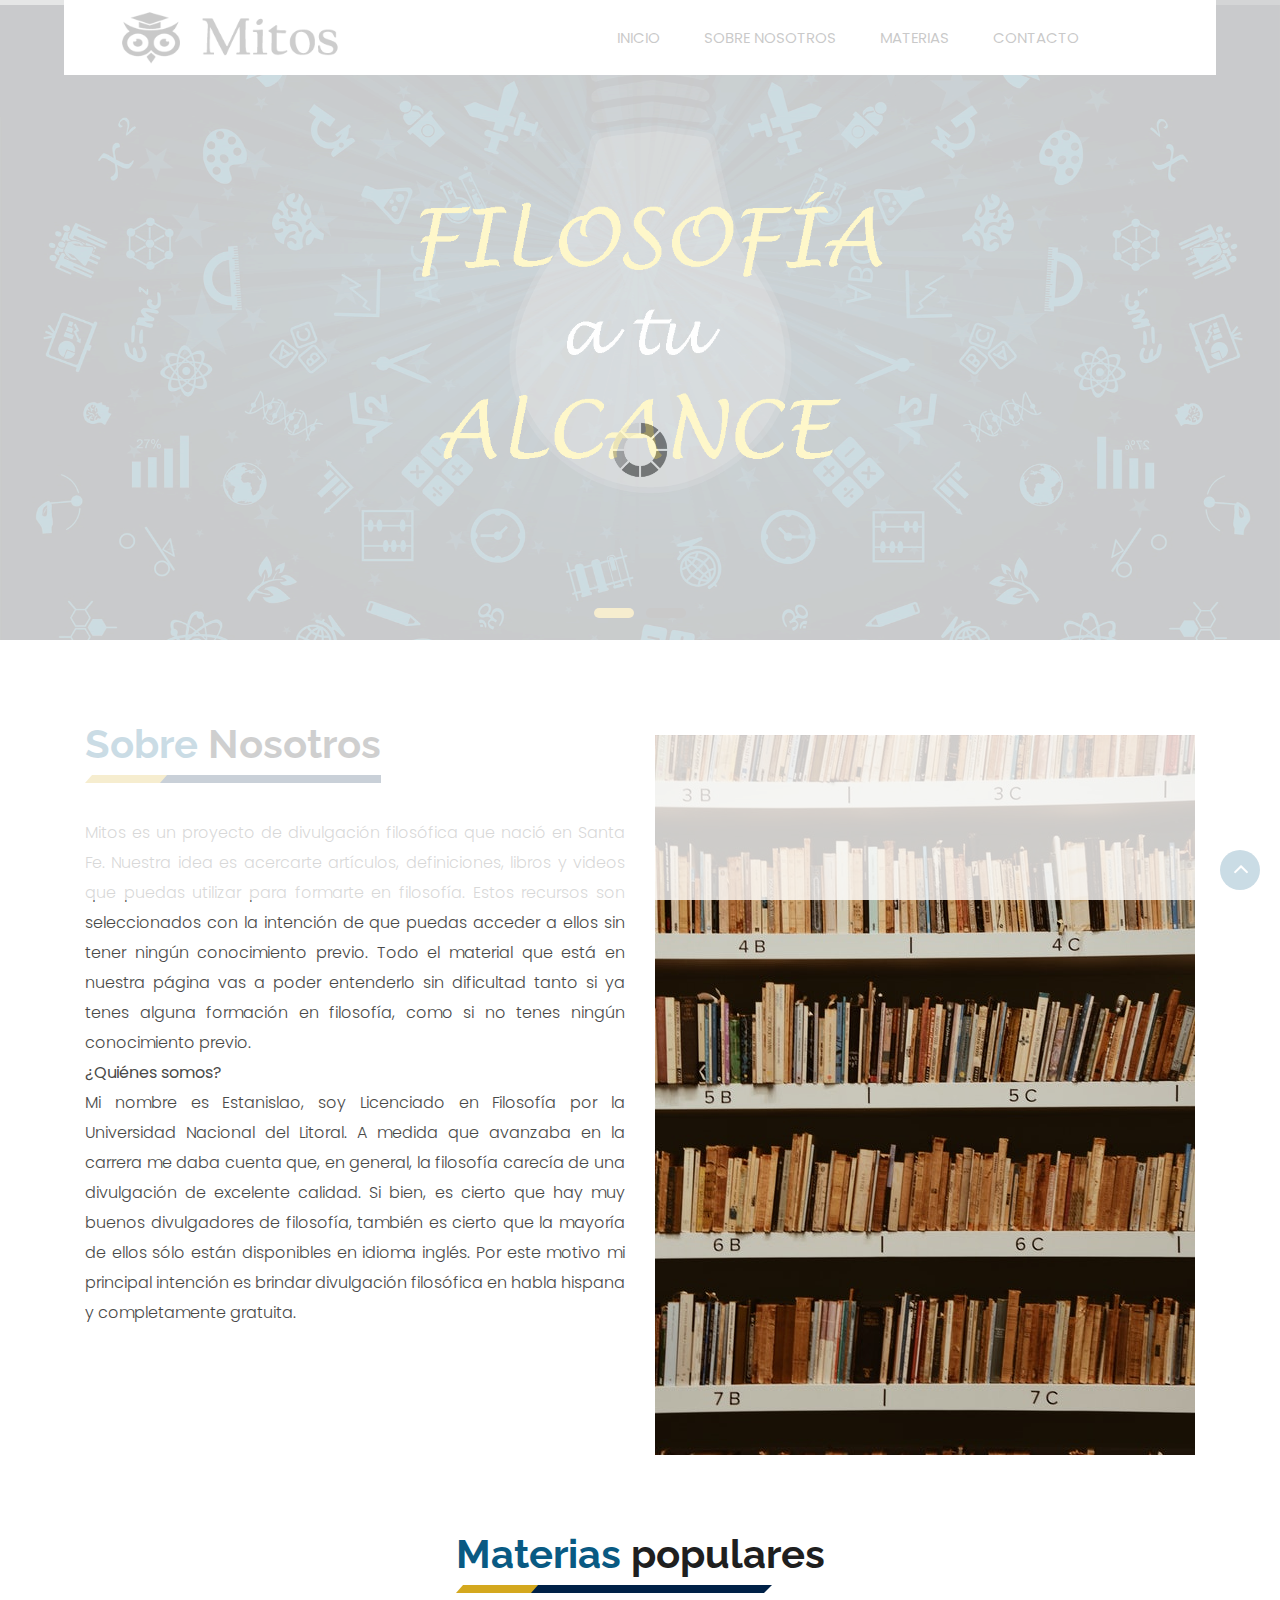
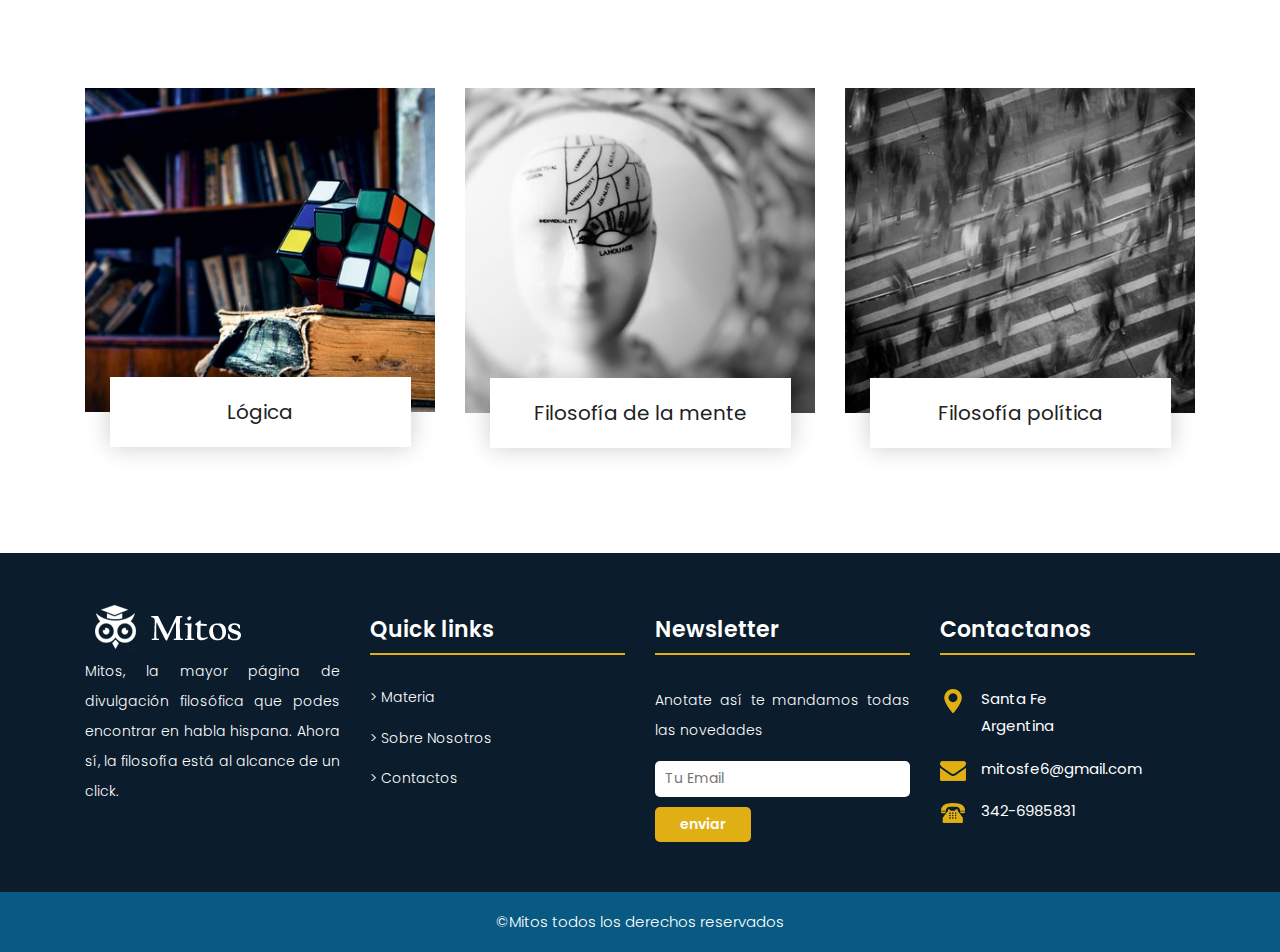
==== commit 814b45e5: "Update about.html" ====
--- a/about.html
+++ b/about.html
@@ -67,12 +67,6 @@
                         <li><a class="nav-link" href="cursos.html">Materias</a></li>
 						            <li><a class="nav-link" href="contact.html">Contacto</a></li>
                     </ul>
-                </div>
-                <div class="search-box">
-                    <input type="text" class="search-txt" placeholder="Search">
-                    <a class="search-btn">
-                        <img src="images/search_icon.png" alt="#" />
-                    </a>
                 </div>
             </div>
         </nav>
